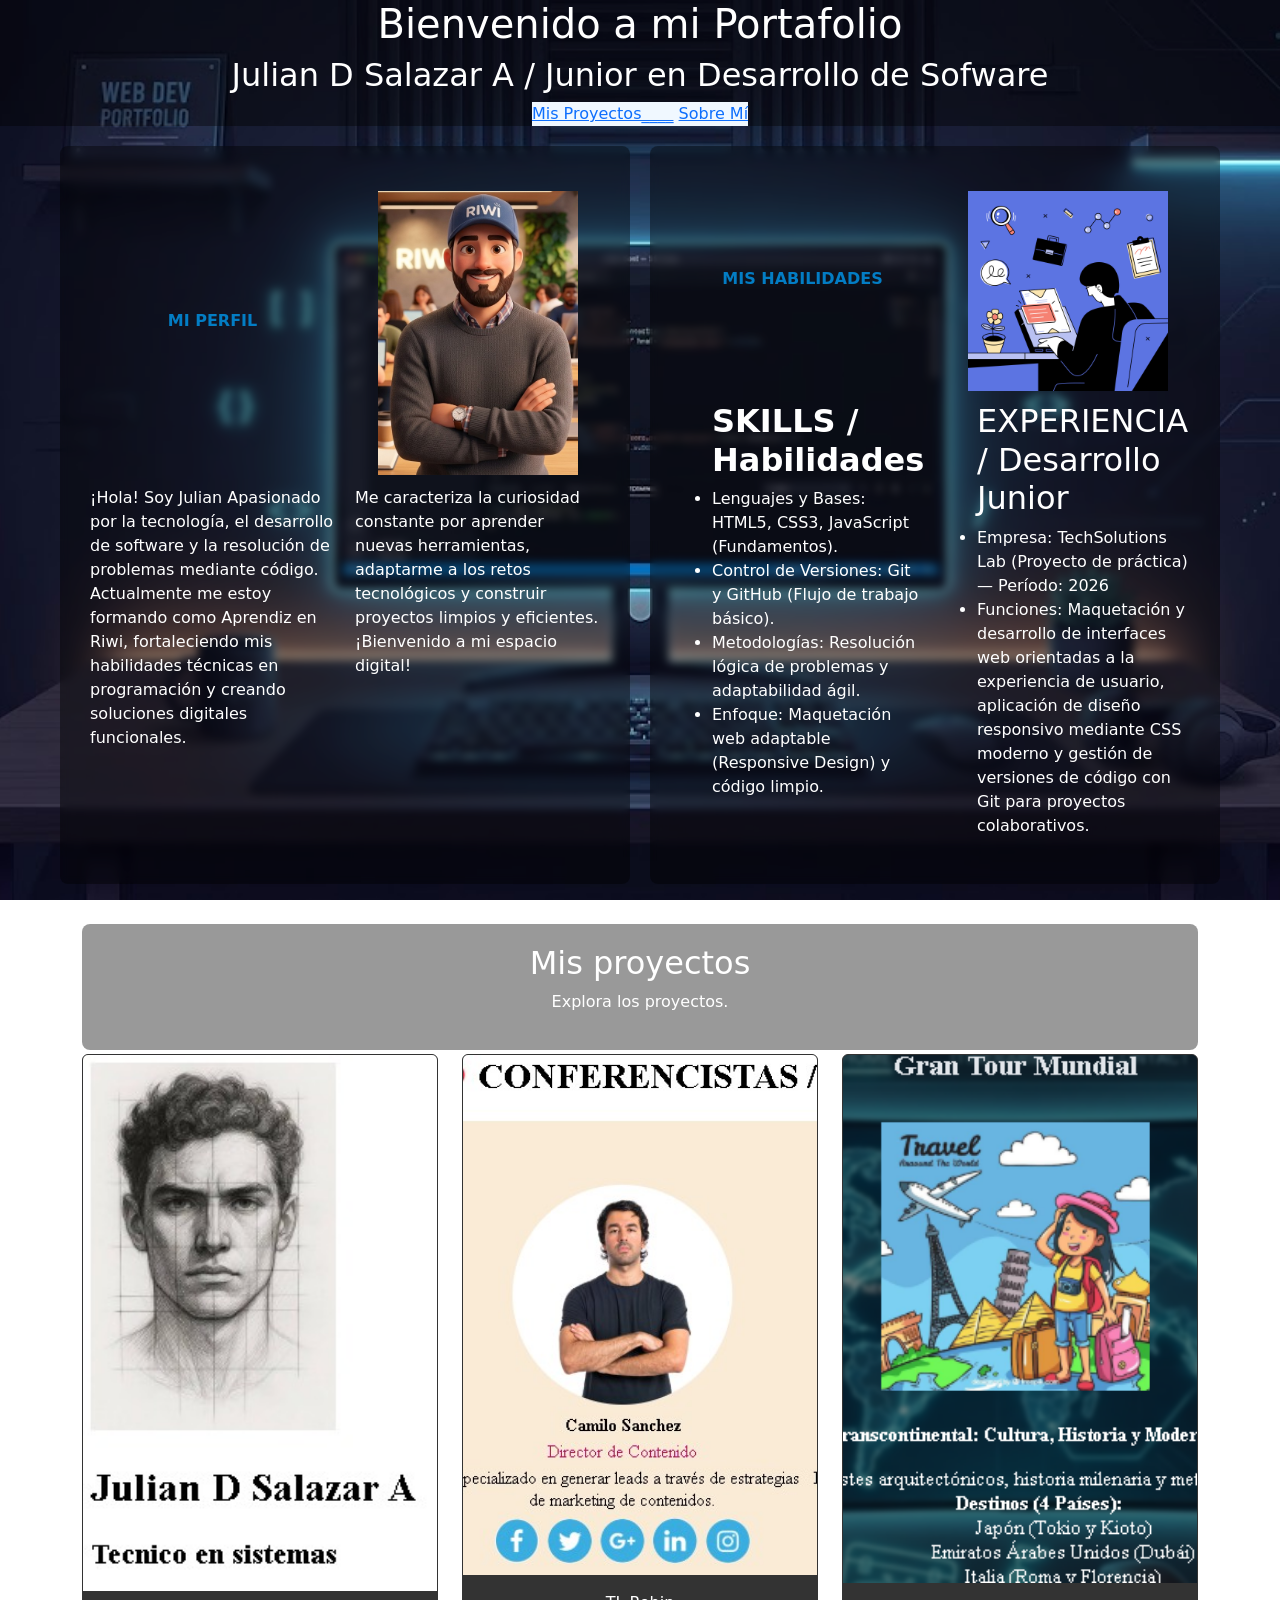
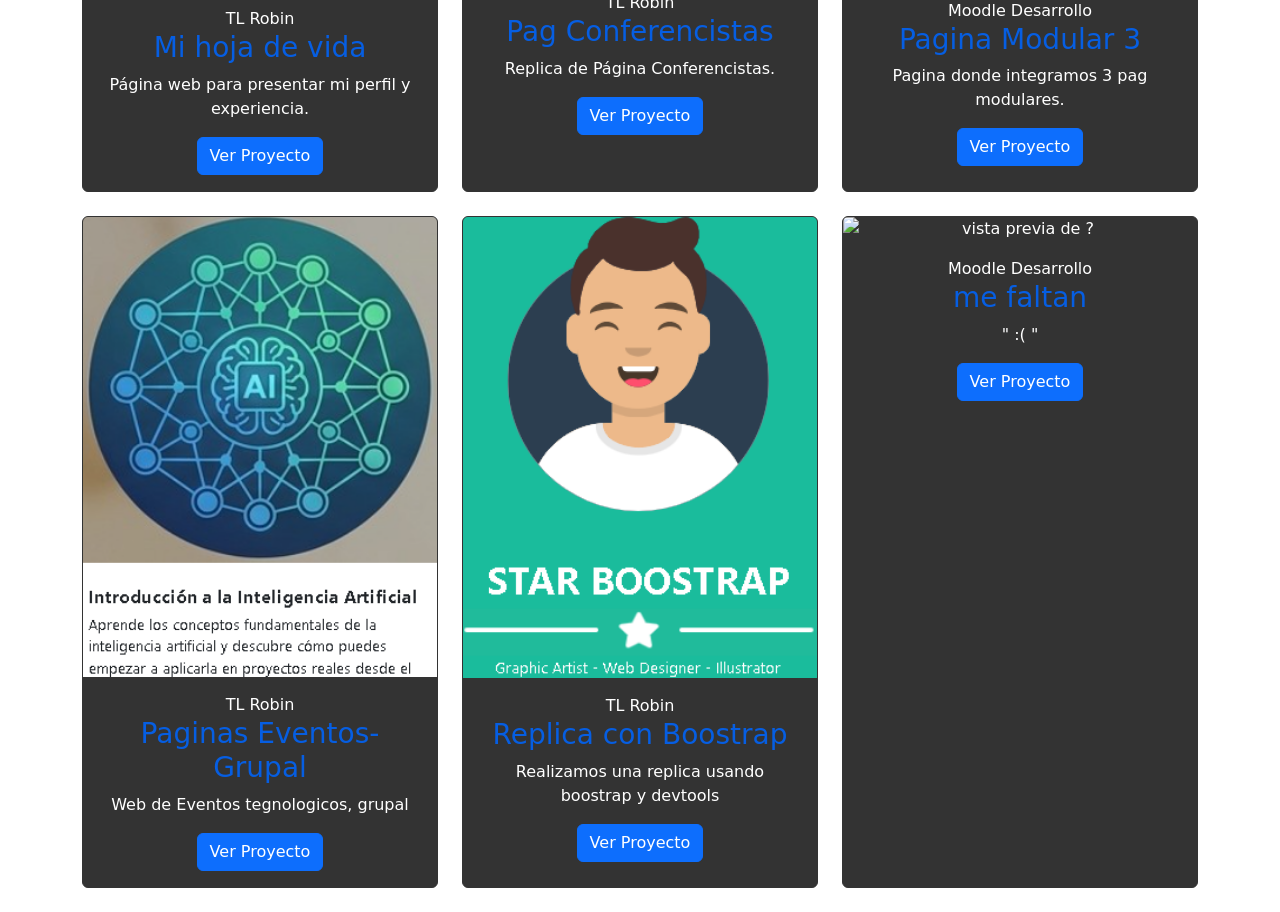
==== index.html @ b2688204 "feat: actualizo las tarjetas con nuevos proyectos y agrege imagenes y link para visitar los sitios" ====
<!DOCTYPE html>
<html lang="en">

<head>
    <meta charset="UTF-8">
    <meta name="viewport" content="width=device-width, initial-scale=1.0">
    <link rel="stylesheet" href="./css/style.css">
    <link rel="stylesheet" href="https://cdn.jsdelivr.net/npm/bootstrap@5.3.8/dist/css/bootstrap.min.css">
    <title>Portafolio</title>

</head>

<body>
    <main>
        <header class="portafolio-header">
            <h1>Bienvenido a mi Portafolio</h1>
            <h2>Julian D Salazar A / Junior en Desarrollo de Sofware</h2>
            <nav id="menu">
                <a href="#enlace">Mis Proyectos____</a>
                <a href="#yo">Sobre Mí</a>
            </nav>
        </header>
        <section class="grid-portafolio">
            <section class="panel perfil">
                <table>
                    <thead>
                        <tr>
                            <th>MI PERFIL</th>
                            <th><img src="./img/yo.jpeg" alt="voceto de mi perfil" class="mt-4"></th>
                        </tr>
                    </thead>
                    <tbody>
                        <tr>
                            <td>¡Hola! Soy Julian
                                Apasionado por la tecnología, el desarrollo de
                                software y la resolución de problemas mediante
                                código. Actualmente me estoy formando como
                                Aprendiz en Riwi, fortaleciendo mis habilidades
                                técnicas en programación y creando soluciones
                                digitales funcionales.
                            </td>
                            <td>
                                Me caracteriza la curiosidad constante por
                                aprender nuevas herramientas, adaptarme a los
                                retos tecnológicos y construir proyectos limpios
                                y eficientes. ¡Bienvenido a mi espacio digital!
                            </td>
                        </tr>

                    </tbody>
                </table>
            </section>
            <section class="panel habilidades">
                <table id="yo">
                    <thead>
                        <tr>
                            <th>MIS HABILIDADES</th>
                            <th><img src="./img/exp.jpg" alt="Aprendiz de Riwi" class="mt-4"></th>
                        </tr>
                    </thead>
                    <tbody>
                        <tr>
                            <td>
                                <ul>
                                    <h2><strong>SKILLS / Habilidades</strong></h2>
                                    <li>Lenguajes y Bases: HTML5, CSS3, JavaScript (Fundamentos).</li>
                                    <li>Control de Versiones: Git y GitHub (Flujo de trabajo básico).</li>
                                    <li>Metodologías: Resolución lógica de problemas y adaptabilidad ágil.</li>
                                    <li>Enfoque: Maquetación web adaptable (Responsive Design) y código limpio.</li>
                                </ul>
                            </td>
                            <td>
                                <ul>
                                    <h2>EXPERIENCIA / Desarrollo Junior</h2>
                                    <li>Empresa: TechSolutions Lab (Proyecto de práctica) — Período: 2026</li>
                                    <li>Funciones: Maquetación y desarrollo de interfaces web orientadas a la
                                        experiencia de usuario, aplicación de diseño responsivo mediante CSS
                                        moderno y gestión de versiones de código con Git para proyectos colaborativos.
                                    </li>
                                </ul>
                            </td>
                        </tr>
                    </tbody>
                </table>
            </section>

        </section>
        <section class="container proyectos">
            <div class="panel mb-1">
                <h2>Mis proyectos</h2>
                <p>Explora los proyectos.</p>
            </div>
            <article>
                <div class="row">
                    <div class="col-md-4">
                        <div class="card h-100 ">
                            <img src="./img/hojavida_mdl.jpg" alt="vista previa de mi hoja de vida"
                                class="img-fluid card-img-top">

                            <div class="card-body">
                                <span class="etiqueta">TL Robin</span>
                                <h3>Mi hoja de vida</h3>
                                <p>Página web para presentar mi perfil y experiencia.</p>

                                <!-- Button trigger modal -->
                                <button type="button" class="btn btn-primary btn-mb-2 " data-bs-toggle="modal"
                                    data-bs-target="#modalProyecto1">
                                    Ver Proyecto
                                </button>


                            </div>
                        </div>

                    </div>
                    <div class="col-md-4">
                        <div class="card h-100">
                            <img src="./img/eventos_mdl.jpg" alt="vista previa de Conferencistas"
                                class="img-fluid card-img-top">

                            <div class="card-body">
                                <span class="etiqueta">TL Robin</span>
                                <h3>Pag Conferencistas</h3>
                                <p>Replica de Página Conferencistas.</p>

                                <!-- Button trigger modal -->
                                <button type="button" class="btn btn-primary" data-bs-toggle="modal"
                                    data-bs-target="#modalProyecto_C">
                                    Ver Proyecto
                                </button>


                            </div>
                        </div>

                    </div>
                    <div class="col-md-4">
                        <div class="card h-100">
                            <img src="./img/modular_mdl.png" alt="vista previa de Conferencistas"
                                class="img-fluid card-img-top">

                            <div class="card-body">
                                <span class="etiqueta">Moodle Desarrollo</span>
                                <h3>Pagina Modular 3</h3>
                                <p>Pagina donde integramos 3 pag modulares.</p>

                                <!-- Button trigger modal -->
                                <button type="button" class="btn btn-primary" data-bs-toggle="modal"
                                    data-bs-target="#modalProyecto_MDLAR">
                                    Ver Proyecto
                                </button>
                            </div>
                        </div>
                    </div>


                </div>
            </article>
            <article class="mt-4 mb-4">
                <div class="row">
                    <div class="col-md-4">
                        <div class="card h-100">
                            <img src="./img/w-e-g_mdl.png" alt="vista previa de web de eventos"
                                class="img-fluid card-img-top">

                            <div class="card-body">
                                <span class="etiqueta">TL Robin</span>
                                <h3>Paginas Eventos-Grupal</h3>
                                <p>Web de Eventos tegnologicos, grupal</p>

                                <!-- Button trigger modal -->
                                <button type="button" class="btn btn-primary mt-auto" data-bs-toggle="modal"
                                    data-bs-target="#modalProyecto_E-G">
                                    Ver Proyecto
                                </button>


                            </div>
                        </div>

                    </div>
                    <div class="col-md-4">
                        <div class="card h-100">
                            <img src="./img/bootstrap_mdl.png" alt="vista previa de pagina"
                                class="img-fluid card-img-top">

                            <div class="card-body">
                                <span class="etiqueta">TL Robin</span>
                                <h3>Replica con Boostrap</h3>
                                <p>Realizamos una replica usando boostrap y devtools</p>

                                <!-- Button trigger modal -->
                                <button type="button" class="btn btn-primary" data-bs-toggle="modal"
                                    data-bs-target="#modalProyecto_RB">
                                    Ver Proyecto
                                </button>


                            </div>
                        </div>

                    </div>
                    <div class="col-md-4">
                        <div class="card h-100">
                            <img src="./img/" alt="vista previa de ?" class="img-fluid card-img-top">

                            <div class="card-body">
                                <span class="etiqueta">Moodle Desarrollo</span>
                                <h3>me faltan</h3>
                                <p>" :( "</p>

                                <!-- Button trigger modal -->
                                <button type="button" class="btn btn-primary" data-bs-toggle="modal"
                                    data-bs-target="#modalProyecto_?">
                                    Ver Proyecto
                                </button>
                            </div>
                        </div>
                    </div>


                </div>
            </article>

        </section>


    </main>

    <div id="contenedor-modales"></div>
    <script src="./modal/modal.js"></script>
    <script src="https://cdn.jsdelivr.net/npm/bootstrap@5.3.8/dist/js/bootstrap.bundle.min.js"></script>

</body>

</html>
---- css/style.css ----
body {
    background-image: url(../img/fondo.jpg);
    background-size: cover;
    background-position: center;
    background-repeat: no-repeat;
    background-attachment: fixed;
}

.portafolio-header {
    background-color: rgba(0, 0, 0, 0.4);
    color: white;
    justify-content: center;
    display: flex;
    flex-direction: column;
    align-items: center;
    text-align: center;
    width: 100%;
}

.grid-portafolio {
    display: grid;
    grid-template-columns: 1fr 1fr;
    gap: 20px;
    padding: 20px;
    max-width: 1200px;
    margin: 0 auto;
}

.panel {
    display: flex;
    flex-direction: column;
    background-color: rgba(0, 0, 0, 0.4);
    backdrop-filter: blur(4px);
    color: white;
    padding: 20px;
    border-radius: 8px;

    thead th {
        color: rgb(3, 125, 196);
        text-align: center;
    }

}

.perfil {
    td {
        color: white;
        vertical-align: top;
        width: 50%;
        padding: 10px;
    }

    img {
        max-width: 200px;
    }
}

.habilidades {
    td {
        color: white;
        vertical-align: top;
        width: 50%;
        padding: 10px;
    }

    img {
        max-width: 200px;
    }
}

.proyectos {
    color: rgb(6, 94, 226);
    flex-direction: column;
    text-align: center;
    max-width: 1200px;
    margin: 20px;


    img {
        max-width: 400px;
    }

    td {
        color: white;
        vertical-align: top;
        width: 50%;
        padding: 10px;
    }

    h3 {
        color: rgb(6, 94, 226);
    }
}

#menu {
    background-color: aliceblue;
    border: 1px;
}

.card {
    background-color: rgba(0, 0, 0, 0.8) !important;
    /* Tu color oscuro */
    color: #ffffff !important;
    /* Texto blanco */
    border: 1px solid #333333 !important;
    border-radius: 8px;
}
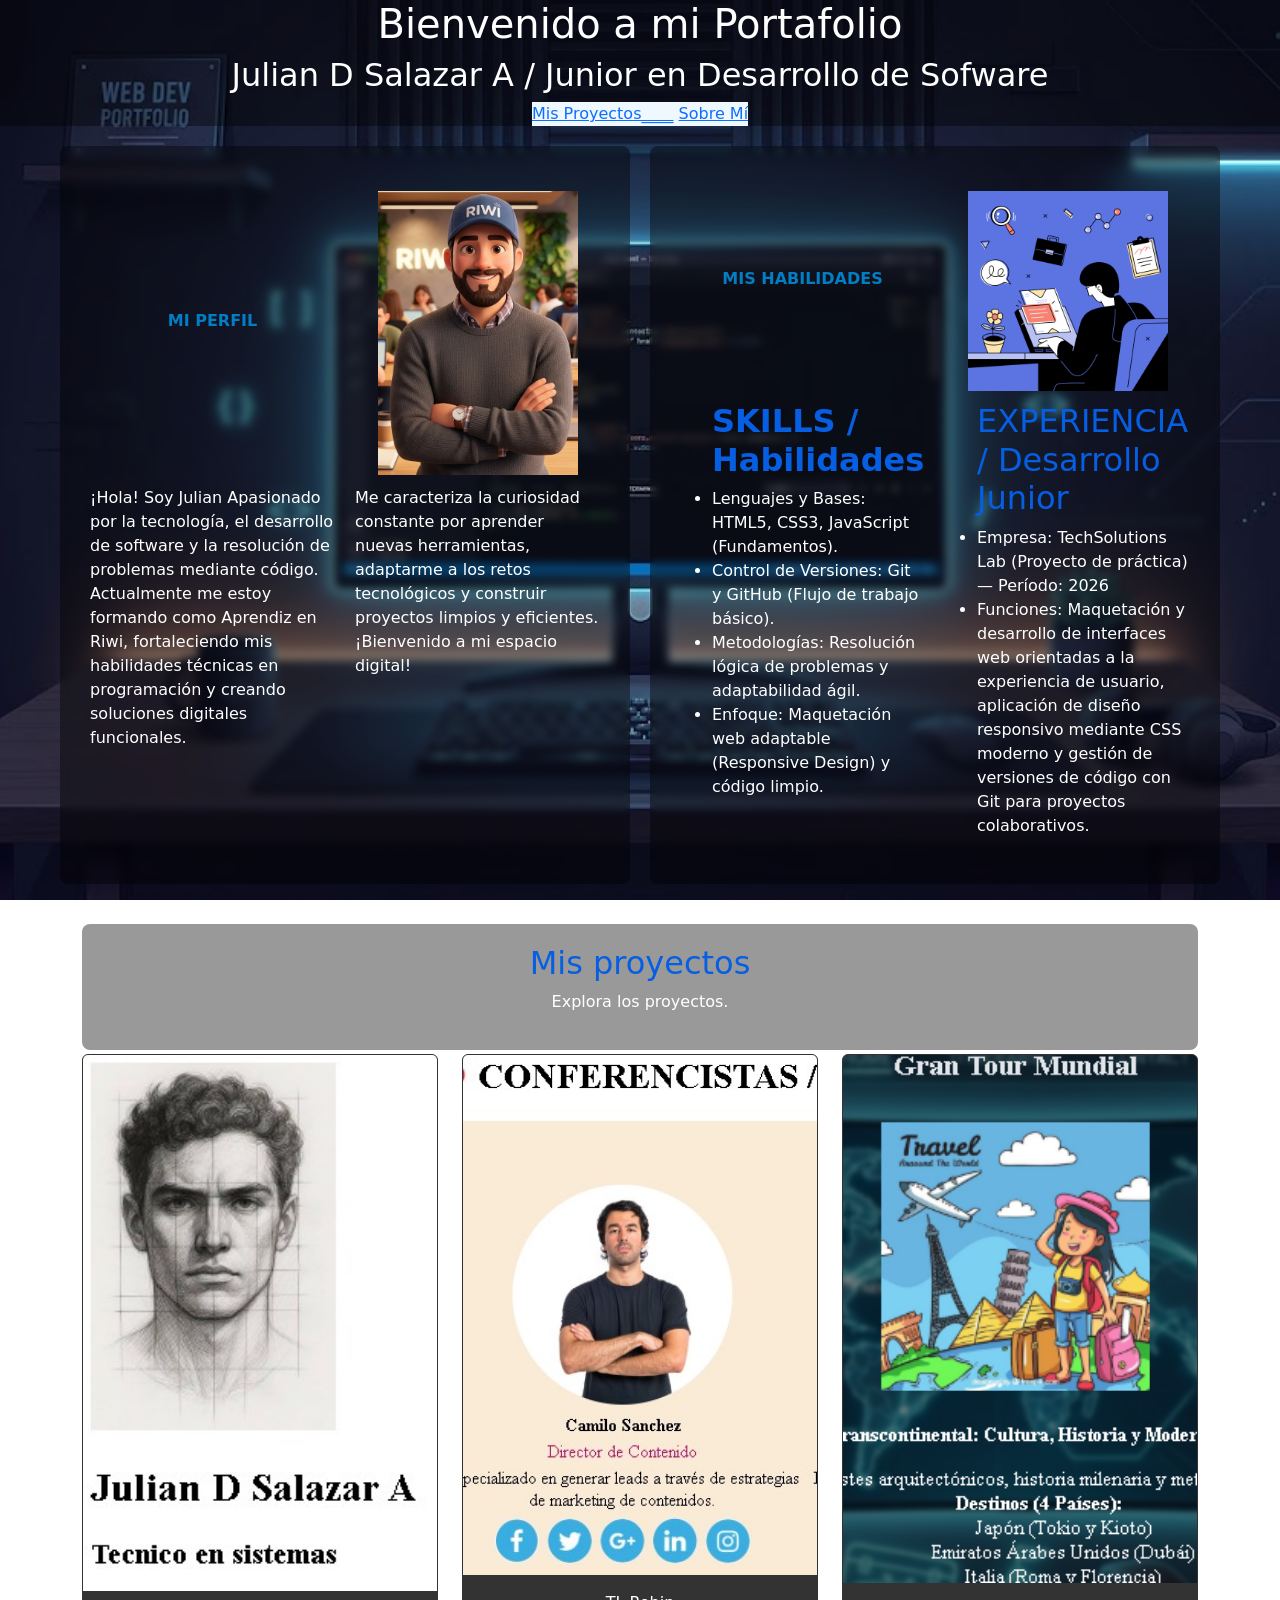
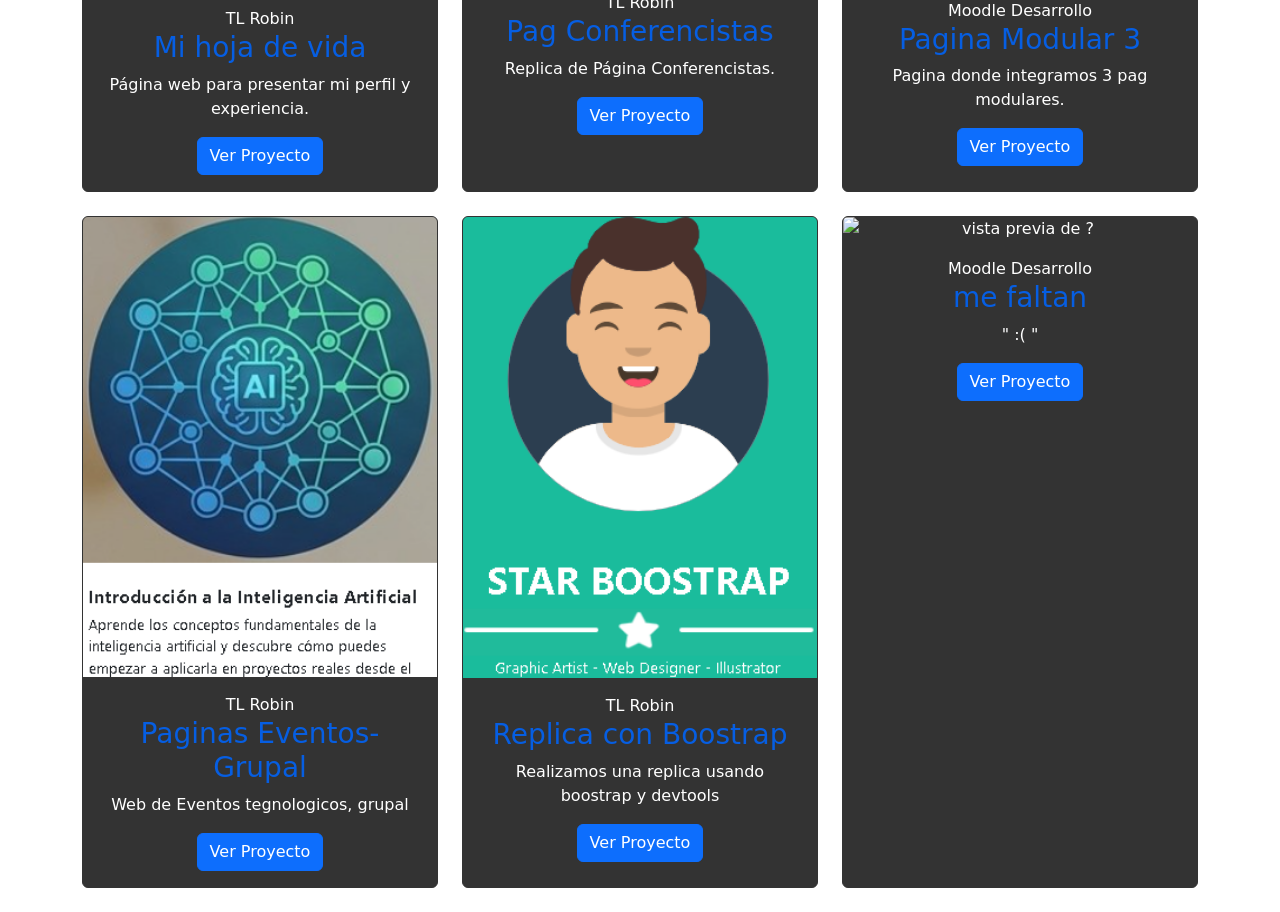
==== commit 807dd056: "fix: se modifica la ruta para ver si es el problema de las imagenes" ====
--- a/index.html
+++ b/index.html
@@ -92,7 +92,7 @@
             </div>
             <article>
                 <div class="row">
-                    <div class="col-md-4">
+                    <div class="col-md-4">                           <!-- hoja de vida -->
                         <div class="card h-100 ">
                             <img src="./img/hojavida_mdl.jpg" alt="vista previa de mi hoja de vida"
                                 class="img-fluid card-img-top">
@@ -112,8 +112,8 @@
                             </div>
                         </div>
 
-                    </div>
-                    <div class="col-md-4">
+                    </div> 
+                    <div class="col-md-4">                          <!-- conferencistas -->
                         <div class="card h-100">
                             <img src="./img/eventos_mdl.jpg" alt="vista previa de Conferencistas"
                                 class="img-fluid card-img-top">
@@ -134,9 +134,9 @@
                         </div>
 
                     </div>
-                    <div class="col-md-4">
-                        <div class="card h-100">
-                            <img src="./img/modular_mdl.png" alt="vista previa de Conferencistas"
+                    <div class="col-md-4">                    <!-- modular 3 pag -->
+                        <div class="card h-100">
+                            <img src="./img/modular_mdl.png" alt="vista previa de pagina"
                                 class="img-fluid card-img-top">
 
                             <div class="card-body">
@@ -155,8 +155,8 @@
 
 
                 </div>
-            </article>
-            <article class="mt-4 mb-4">
+            </article>                    
+            <article class="mt-4 mb-4">                    <!-- web eventos -->
                 <div class="row">
                     <div class="col-md-4">
                         <div class="card h-100">
@@ -179,7 +179,7 @@
                         </div>
 
                     </div>
-                    <div class="col-md-4">
+                    <div class="col-md-4">                            <!-- Freelance boostrap -->
                         <div class="card h-100">
                             <img src="./img/bootstrap_mdl.png" alt="vista previa de pagina"
                                 class="img-fluid card-img-top">
@@ -200,7 +200,7 @@
                         </div>
 
                     </div>
-                    <div class="col-md-4">
+                    <div class="col-md-4">                               <!--  -->
                         <div class="card h-100">
                             <img src="./img/" alt="vista previa de ?" class="img-fluid card-img-top">
 
--- a/css/style.css
+++ b/css/style.css
@@ -38,6 +38,9 @@
     thead th {
         color: rgb(3, 125, 196);
         text-align: center;
+    }
+    h2{
+        color: rgb(6, 94, 226);
     }
 
 }
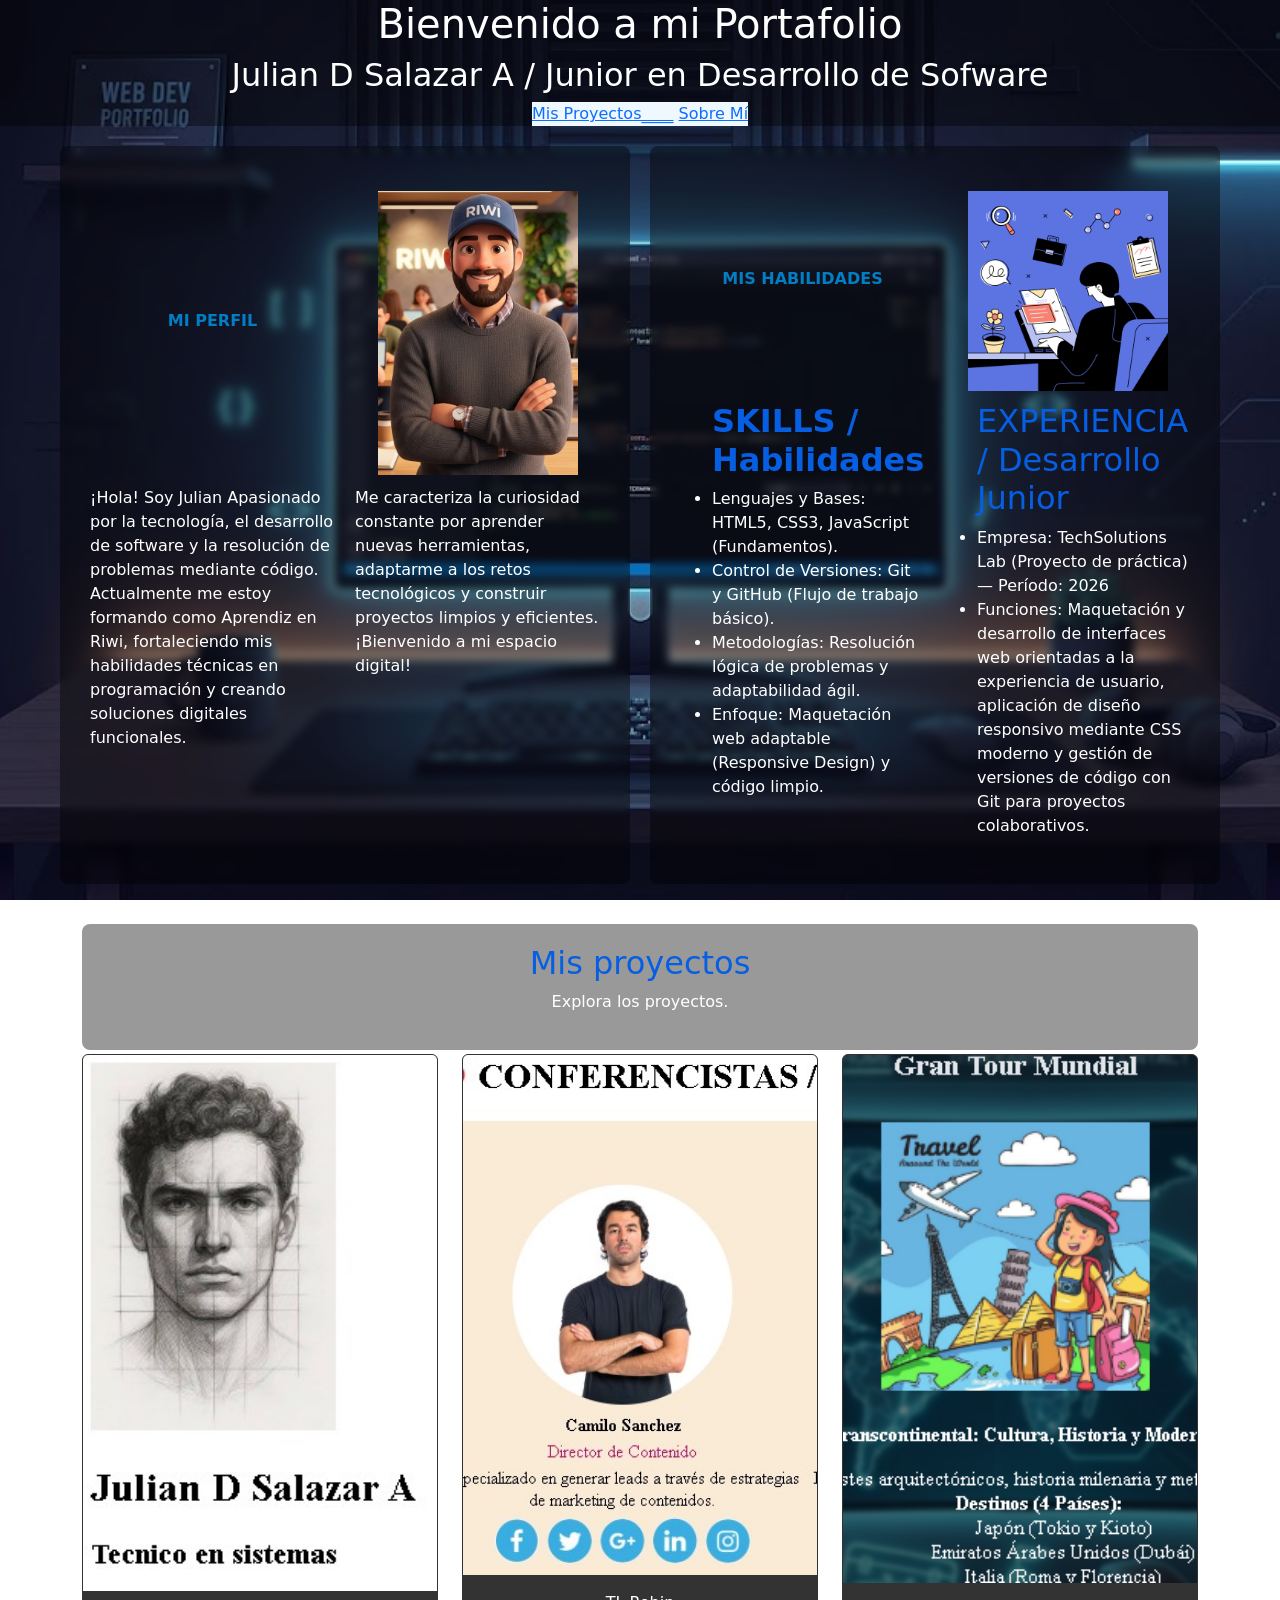
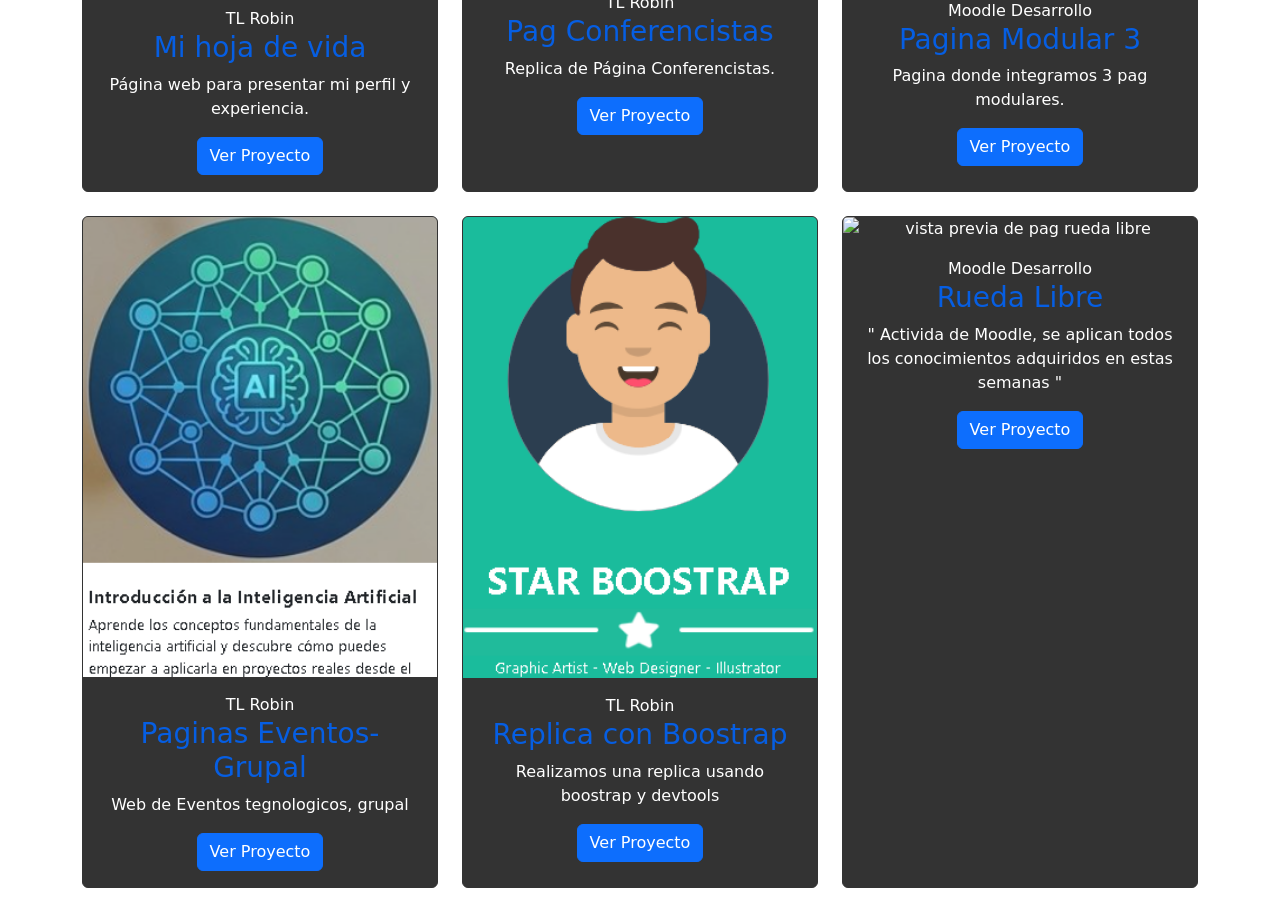
==== commit e3749580: "feat: se agrega activida rueda libre" ====
--- a/index.html
+++ b/index.html
@@ -200,18 +200,19 @@
                         </div>
 
                     </div>
-                    <div class="col-md-4">                               <!--  -->
-                        <div class="card h-100">
-                            <img src="./img/" alt="vista previa de ?" class="img-fluid card-img-top">
+                    <div class="col-md-4">                               <!-- Rueda Libre  -->
+                        <div class="card h-100">
+                            <img src="./img/" alt="vista previa de pag rueda libre" class="img-fluid card-img-top">
 
                             <div class="card-body">
                                 <span class="etiqueta">Moodle Desarrollo</span>
-                                <h3>me faltan</h3>
-                                <p>" :( "</p>
-
-                                <!-- Button trigger modal -->
-                                <button type="button" class="btn btn-primary" data-bs-toggle="modal"
-                                    data-bs-target="#modalProyecto_?">
+                                <h3>Rueda Libre</h3>
+                                <p>" Activida de Moodle, se aplican todos los conocimientos 
+                                    adquiridos en estas semanas "</p>
+
+                                <!-- Button trigger modal -->
+                                <button type="button" class="btn btn-primary" data-bs-toggle="modal"
+                                    data-bs-target="#modalProyecto_RL">
                                     Ver Proyecto
                                 </button>
                             </div>
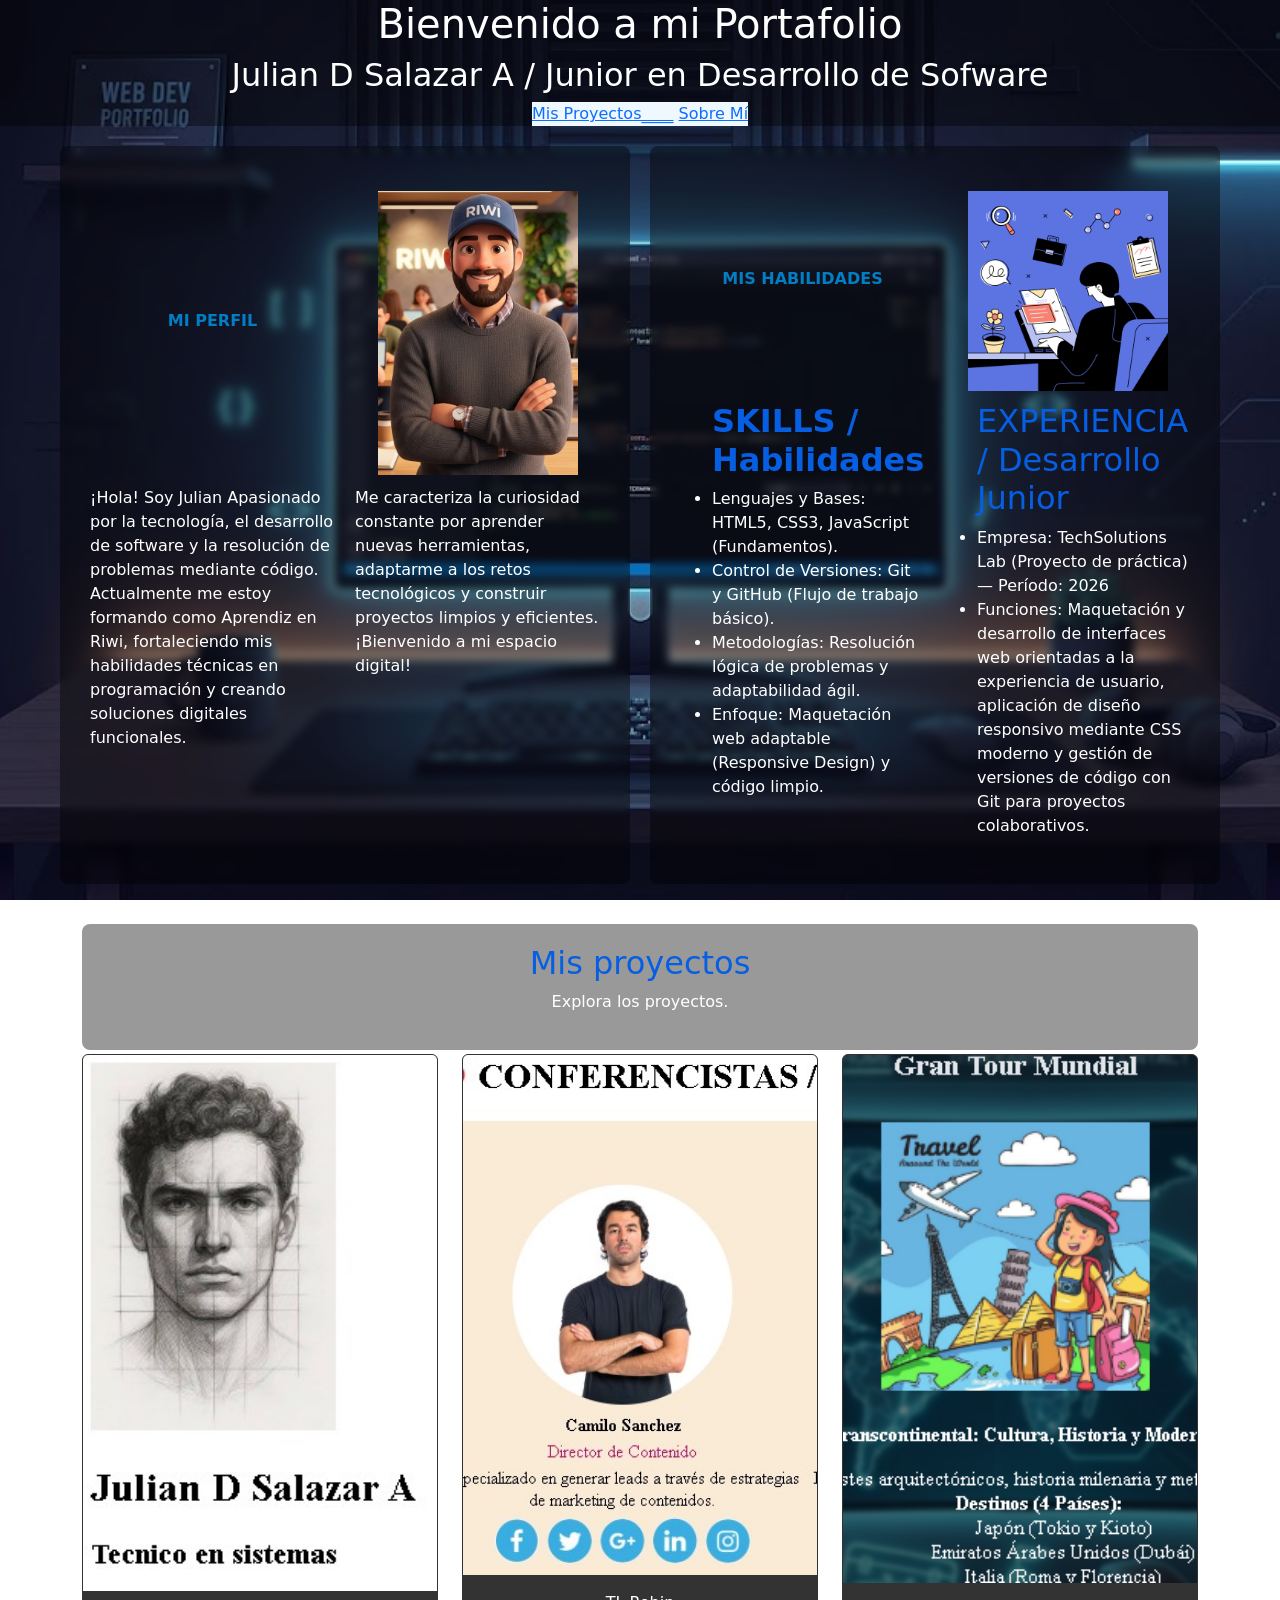
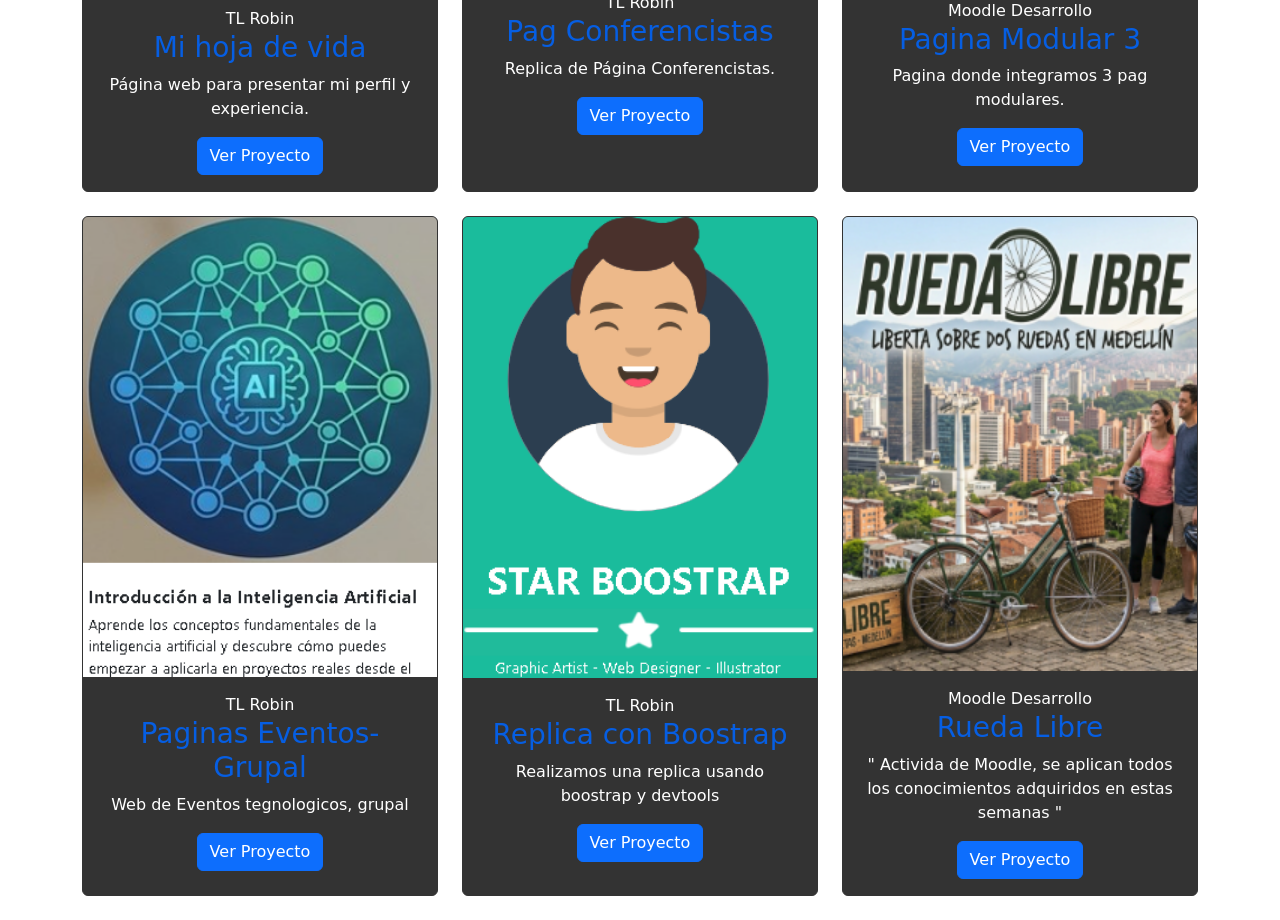
==== commit 0f22d8d4: "se agrego informacion de rueda libre y su respectivo link" ====
--- a/index.html
+++ b/index.html
@@ -202,7 +202,7 @@
                     </div>
                     <div class="col-md-4">                               <!-- Rueda Libre  -->
                         <div class="card h-100">
-                            <img src="./img/" alt="vista previa de pag rueda libre" class="img-fluid card-img-top">
+                            <img src="./img/RuedaL_mdl.png" alt="vista previa de pag rueda libre" class="img-fluid card-img-top">
 
                             <div class="card-body">
                                 <span class="etiqueta">Moodle Desarrollo</span>
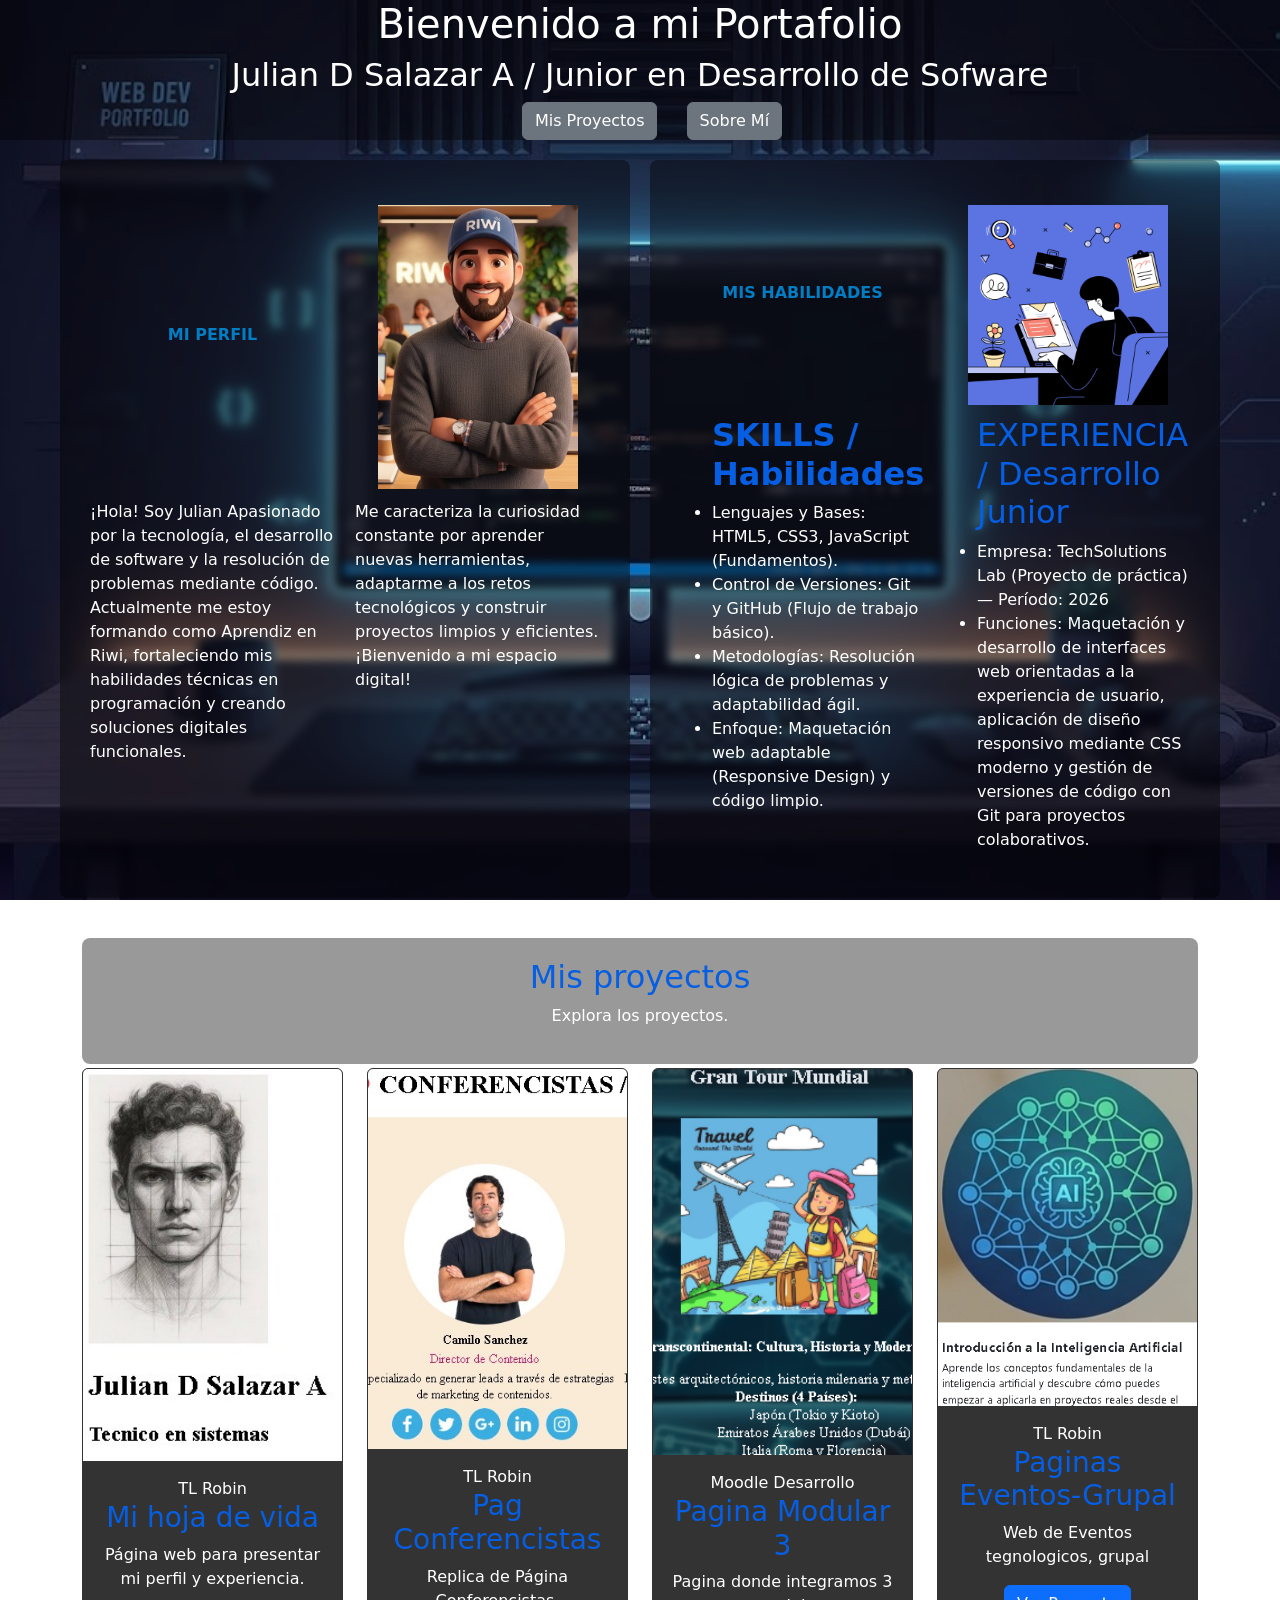
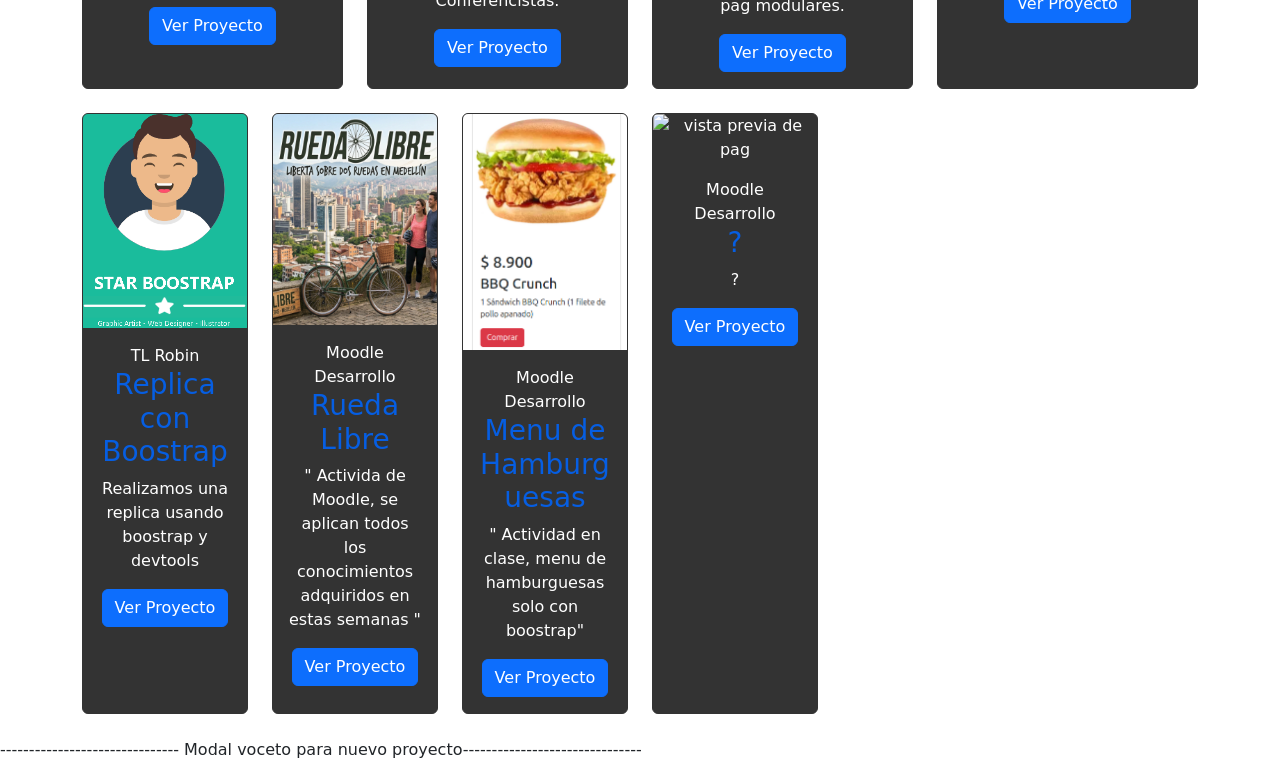
==== commit 3ccaed02: "feat: se agrego nueva tarjeta y se organixo el tamaño" ====
--- a/index.html
+++ b/index.html
@@ -16,8 +16,8 @@
             <h1>Bienvenido a mi Portafolio</h1>
             <h2>Julian D Salazar A / Junior en Desarrollo de Sofware</h2>
             <nav id="menu">
-                <a href="#enlace">Mis Proyectos____</a>
-                <a href="#yo">Sobre Mí</a>
+                <a href="#proyectos" class="btn btn-secondary mx-4">Mis Proyectos</a>
+                <a href="#yo" class="btn btn-secondary ">Sobre Mí</a>
             </nav>
         </header>
         <section class="grid-portafolio">
@@ -87,12 +87,12 @@
         </section>
         <section class="container proyectos">
             <div class="panel mb-1">
-                <h2>Mis proyectos</h2>
+                <h2 id="proyectos">Mis proyectos</h2>
                 <p>Explora los proyectos.</p>
             </div>
             <article>
                 <div class="row">
-                    <div class="col-md-4">                           <!-- hoja de vida -->
+                    <div class="col-md-3"> <!------------------------------------------ hoja de vida ------------->
                         <div class="card h-100 ">
                             <img src="./img/hojavida_mdl.jpg" alt="vista previa de mi hoja de vida"
                                 class="img-fluid card-img-top">
@@ -112,8 +112,8 @@
                             </div>
                         </div>
 
-                    </div> 
-                    <div class="col-md-4">                          <!-- conferencistas -->
+                    </div>
+                    <div class="col-md-3"> <!------------------------------------------------ conferencistas ------->
                         <div class="card h-100">
                             <img src="./img/eventos_mdl.jpg" alt="vista previa de Conferencistas"
                                 class="img-fluid card-img-top">
@@ -134,7 +134,7 @@
                         </div>
 
                     </div>
-                    <div class="col-md-4">                    <!-- modular 3 pag -->
+                    <div class="col-md-3"> <!---------------------------------------------- modular 3 pag ------------>
                         <div class="card h-100">
                             <img src="./img/modular_mdl.png" alt="vista previa de pagina"
                                 class="img-fluid card-img-top">
@@ -152,13 +152,7 @@
                             </div>
                         </div>
                     </div>
-
-
-                </div>
-            </article>                    
-            <article class="mt-4 mb-4">                    <!-- web eventos -->
-                <div class="row">
-                    <div class="col-md-4">
+                    <div class="col-md-3"><!-------------------------------------------- web de eventos grupal ----->
                         <div class="card h-100">
                             <img src="./img/w-e-g_mdl.png" alt="vista previa de web de eventos"
                                 class="img-fluid card-img-top">
@@ -179,7 +173,14 @@
                         </div>
 
                     </div>
-                    <div class="col-md-4">                            <!-- Freelance boostrap -->
+
+                </div>
+
+            </article>
+            <article class="mt-4 mb-4">
+                <div class="row">
+
+                    <div class="col-md-2"> <!---------------------------------- Freelance boostrap -------->
                         <div class="card h-100">
                             <img src="./img/bootstrap_mdl.png" alt="vista previa de pagina"
                                 class="img-fluid card-img-top">
@@ -200,14 +201,14 @@
                         </div>
 
                     </div>
-                    <div class="col-md-4">                               <!-- Rueda Libre  -->
-                        <div class="card h-100">
-                            <img src="./img/RuedaL_mdl.png" alt="vista previa de pag rueda libre" class="img-fluid card-img-top">
+                    <div class="col-md-2"> <!------------------------------------ Rueda Libre  ------------->
+                        <div class="card h-100">
+                            <img src="./img/RuedaL_mdl.png" alt="vista previa de pag" class="img-fluid card-img-top">
 
                             <div class="card-body">
                                 <span class="etiqueta">Moodle Desarrollo</span>
                                 <h3>Rueda Libre</h3>
-                                <p>" Activida de Moodle, se aplican todos los conocimientos 
+                                <p>" Activida de Moodle, se aplican todos los conocimientos
                                     adquiridos en estas semanas "</p>
 
                                 <!-- Button trigger modal -->
@@ -219,6 +220,44 @@
                         </div>
                     </div>
 
+                    <div class="col-md-2"> <!---------------------------------- pag hamburguesas  ----------->
+                        <div class="card h-100">
+                            <img src="./img/hamburguesa_MDL.jpg" alt="vista previa de pag "
+                                class="img-fluid card-img-top">
+
+                            <div class="card-body">
+                                <span class="etiqueta">Moodle Desarrollo</span>
+                                <h3>Menu de Hamburguesas</h3>
+                                <p>" Actividad en clase, menu de hamburguesas solo
+                                    con boostrap"
+                                </p>
+
+                                <!-- Button trigger modal -->
+                                <button type="button" class="btn btn-primary" data-bs-toggle="modal"
+                                    data-bs-target="#modalProyecto_HB">
+                                    Ver Proyecto
+                                </button>
+                            </div>
+                        </div>
+                    </div>
+                    <div class="col-md-2"> <!---------------------------------- pag   ----------->
+                        <div class="card h-100">
+                            <img src="./img/" alt="vista previa de pag " class="img-fluid card-img-top">
+
+                            <div class="card-body">
+                                <span class="etiqueta">Moodle Desarrollo</span>
+                                <h3>?</h3>
+                                <p> ?
+                                </p>
+
+                                <!-- Button trigger modal -->
+                                <button type="button" class="btn btn-primary" data-bs-toggle="modal"
+                                    data-bs-target="#modalProyecto_">
+                                    Ver Proyecto
+                                </button>
+                            </div>
+                        </div>
+                    </div>
 
                 </div>
             </article>
--- a/css/style.css
+++ b/css/style.css
@@ -96,7 +96,6 @@
 }
 
 #menu {
-    background-color: aliceblue;
     border: 1px;
 }
 
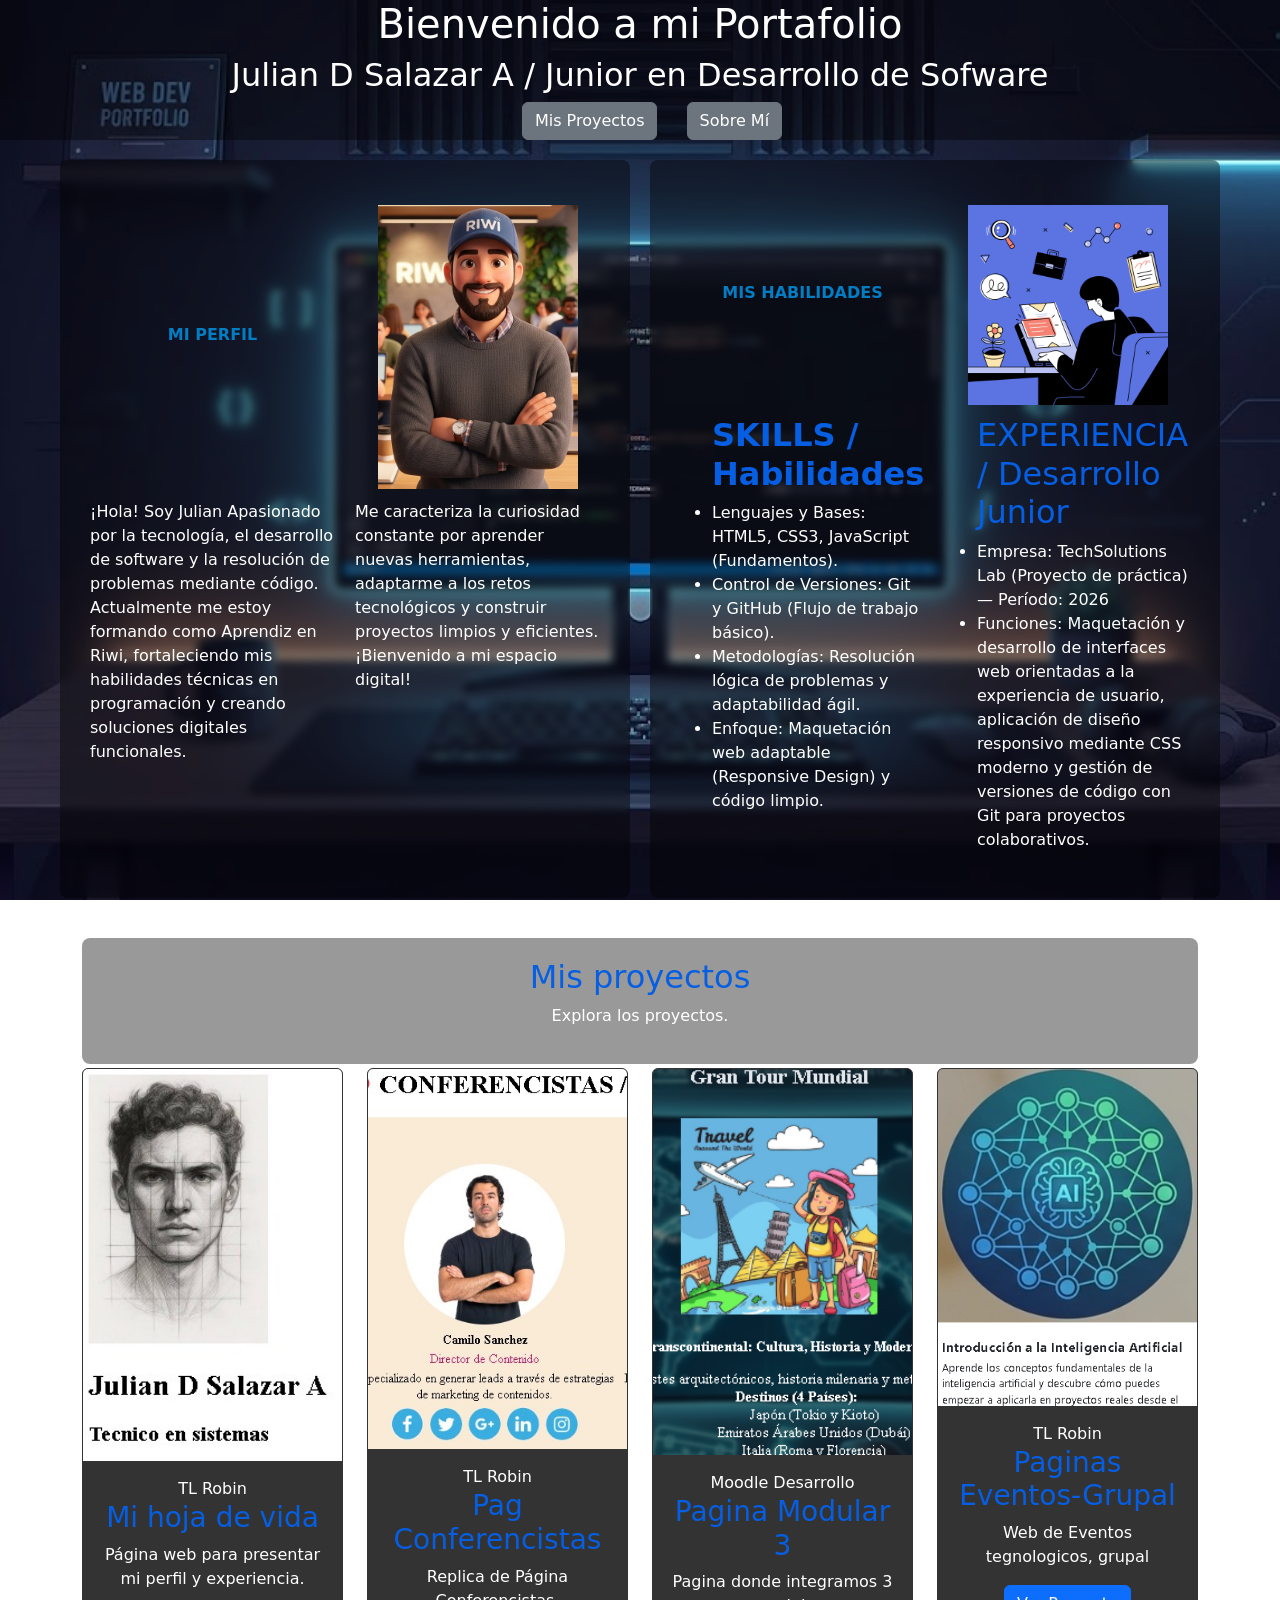
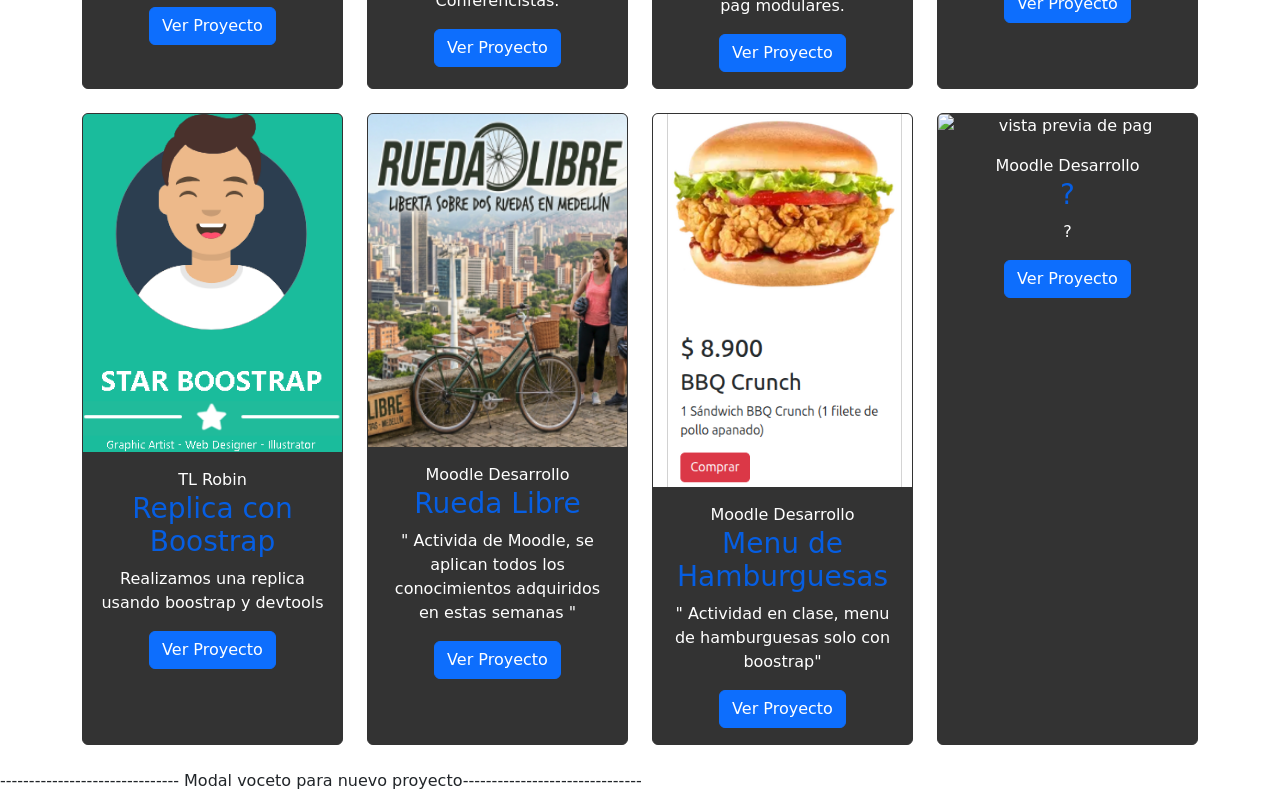
==== commit a1cf2c25: "feat: se agrego nueva tarjeta y se organixo el tamaño" ====
--- a/index.html
+++ b/index.html
@@ -180,7 +180,7 @@
             <article class="mt-4 mb-4">
                 <div class="row">
 
-                    <div class="col-md-2"> <!---------------------------------- Freelance boostrap -------->
+                    <div class="col-md-3"> <!---------------------------------- Freelance boostrap -------->
                         <div class="card h-100">
                             <img src="./img/bootstrap_mdl.png" alt="vista previa de pagina"
                                 class="img-fluid card-img-top">
@@ -201,7 +201,7 @@
                         </div>
 
                     </div>
-                    <div class="col-md-2"> <!------------------------------------ Rueda Libre  ------------->
+                    <div class="col-md-3"> <!------------------------------------ Rueda Libre  ------------->
                         <div class="card h-100">
                             <img src="./img/RuedaL_mdl.png" alt="vista previa de pag" class="img-fluid card-img-top">
 
@@ -220,7 +220,7 @@
                         </div>
                     </div>
 
-                    <div class="col-md-2"> <!---------------------------------- pag hamburguesas  ----------->
+                    <div class="col-md-3"> <!---------------------------------- pag hamburguesas  ----------->
                         <div class="card h-100">
                             <img src="./img/hamburguesa_MDL.jpg" alt="vista previa de pag "
                                 class="img-fluid card-img-top">
@@ -240,7 +240,7 @@
                             </div>
                         </div>
                     </div>
-                    <div class="col-md-2"> <!---------------------------------- pag   ----------->
+                    <div class="col-md-3"> <!---------------------------------- pag   ----------->
                         <div class="card h-100">
                             <img src="./img/" alt="vista previa de pag " class="img-fluid card-img-top">
 
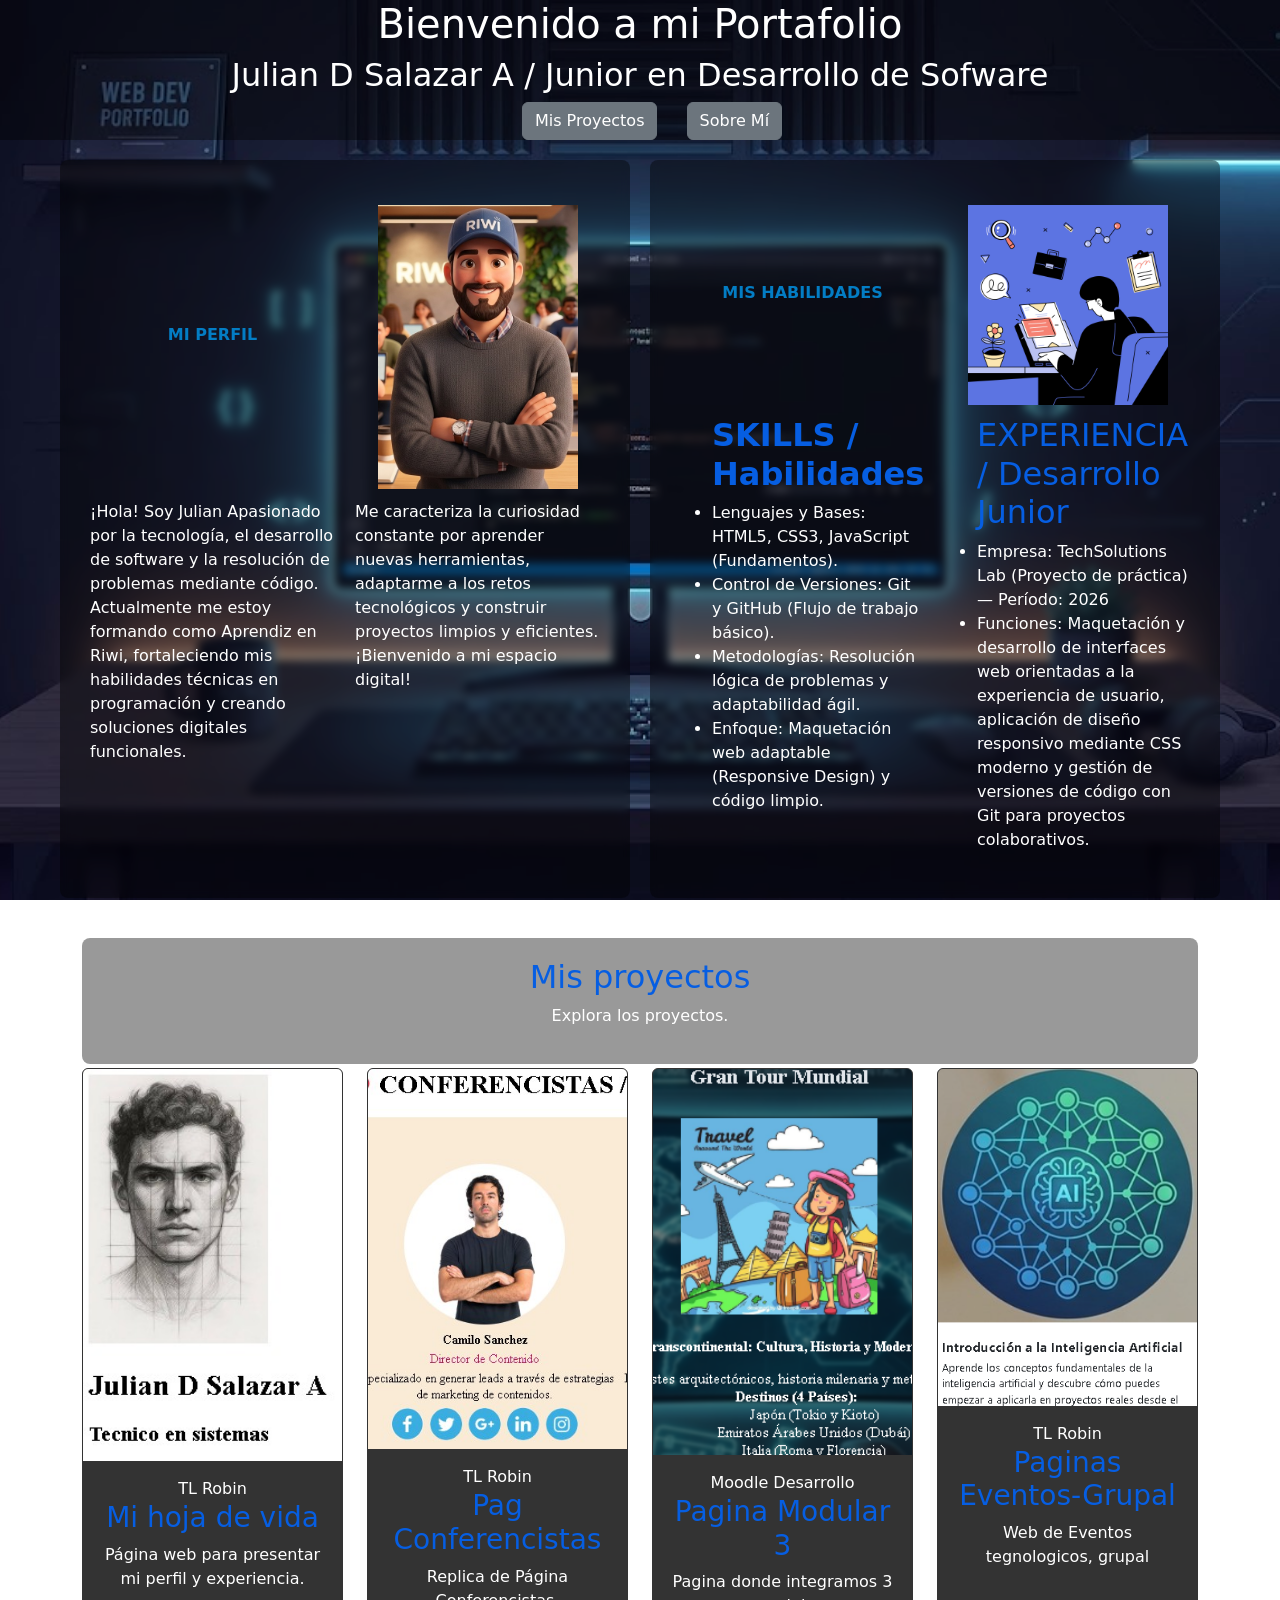
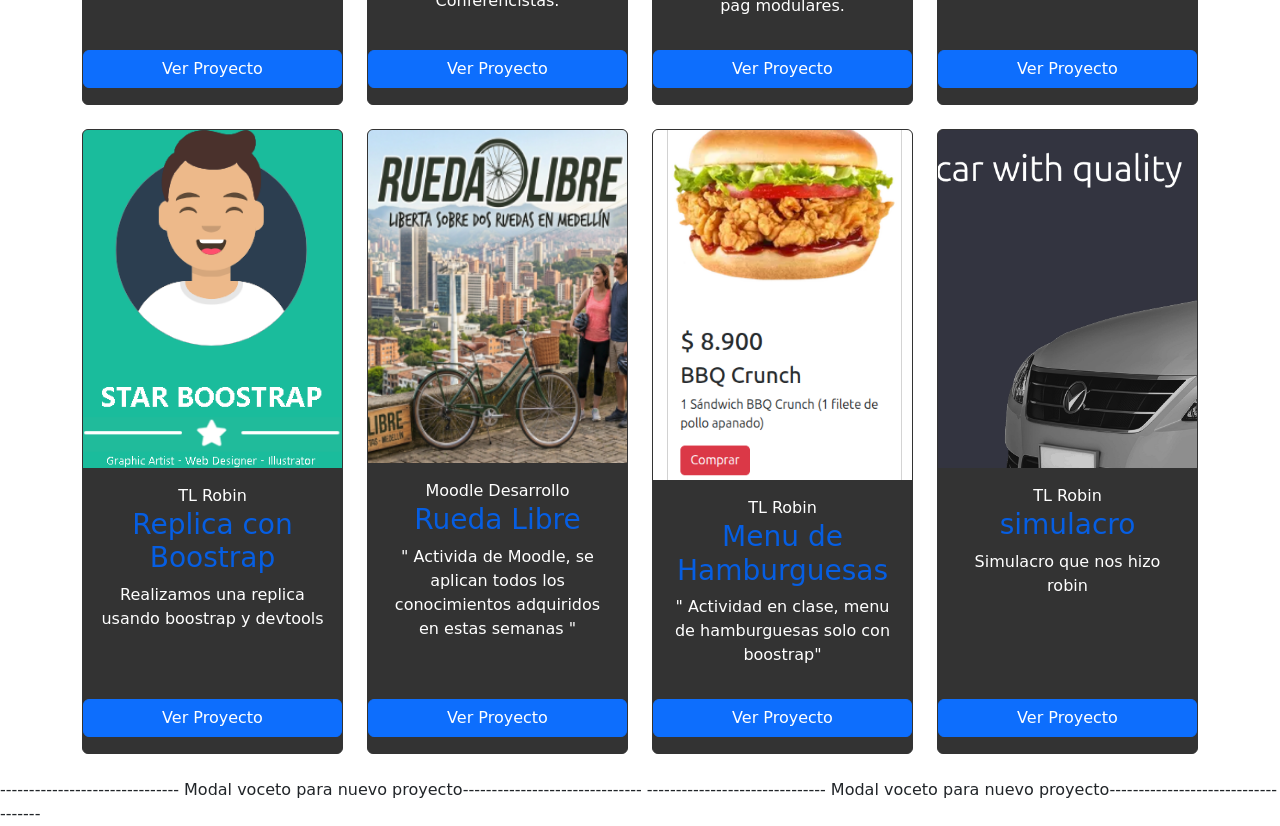
==== commit 86fdcb84: "feat: se agreaga nueva tarjeta y se expanden botones" ====
--- a/index.html
+++ b/index.html
@@ -26,7 +26,7 @@
                     <thead>
                         <tr>
                             <th>MI PERFIL</th>
-                            <th><img src="./img/yo.jpeg" alt="voceto de mi perfil" class="mt-4"></th>
+                            <th><img src="./img/yo.jpeg" alt="boceto de mi perfil" class="mt-4"></th>
                         </tr>
                     </thead>
                     <tbody>
@@ -102,14 +102,13 @@
                                 <h3>Mi hoja de vida</h3>
                                 <p>Página web para presentar mi perfil y experiencia.</p>
 
-                                <!-- Button trigger modal -->
-                                <button type="button" class="btn btn-primary btn-mb-2 " data-bs-toggle="modal"
-                                    data-bs-target="#modalProyecto1">
-                                    Ver Proyecto
-                                </button>
-
-
-                            </div>
+
+                            </div>
+                            <!-- Button trigger modal -->
+                            <button type="button" class="btn btn-primary mb-3" data-bs-toggle="modal"
+                                data-bs-target="#modalProyecto1">
+                                Ver Proyecto
+                            </button>
                         </div>
 
                     </div>
@@ -122,15 +121,12 @@
                                 <span class="etiqueta">TL Robin</span>
                                 <h3>Pag Conferencistas</h3>
                                 <p>Replica de Página Conferencistas.</p>
-
-                                <!-- Button trigger modal -->
-                                <button type="button" class="btn btn-primary" data-bs-toggle="modal"
-                                    data-bs-target="#modalProyecto_C">
-                                    Ver Proyecto
-                                </button>
-
-
-                            </div>
+                            </div>
+                            <!-- Button trigger modal -->
+                            <button type="button" class="btn btn-primary mb-3" data-bs-toggle="modal"
+                                data-bs-target="#modalProyecto_C">
+                                Ver Proyecto
+                            </button>
                         </div>
 
                     </div>
@@ -144,12 +140,12 @@
                                 <h3>Pagina Modular 3</h3>
                                 <p>Pagina donde integramos 3 pag modulares.</p>
 
-                                <!-- Button trigger modal -->
-                                <button type="button" class="btn btn-primary" data-bs-toggle="modal"
-                                    data-bs-target="#modalProyecto_MDLAR">
-                                    Ver Proyecto
-                                </button>
-                            </div>
+                            </div>
+                            <!-- Button trigger modal -->
+                            <button type="button" class="btn btn-primary mb-3 data-bs-toggle="modal"
+                                data-bs-target="#modalProyecto_MDLAR">
+                                Ver Proyecto
+                            </button>
                         </div>
                     </div>
                     <div class="col-md-3"><!-------------------------------------------- web de eventos grupal ----->
@@ -162,14 +158,12 @@
                                 <h3>Paginas Eventos-Grupal</h3>
                                 <p>Web de Eventos tegnologicos, grupal</p>
 
-                                <!-- Button trigger modal -->
-                                <button type="button" class="btn btn-primary mt-auto" data-bs-toggle="modal"
-                                    data-bs-target="#modalProyecto_E-G">
-                                    Ver Proyecto
-                                </button>
-
-
-                            </div>
+                            </div>
+                            <!-- Button trigger modal -->
+                            <button type="button" class="btn btn-primary mb-3" data-bs-toggle="modal"
+                                data-bs-target="#modalProyecto_E-G">
+                                Ver Proyecto
+                            </button>
                         </div>
 
                     </div>
@@ -190,14 +184,13 @@
                                 <h3>Replica con Boostrap</h3>
                                 <p>Realizamos una replica usando boostrap y devtools</p>
 
-                                <!-- Button trigger modal -->
-                                <button type="button" class="btn btn-primary" data-bs-toggle="modal"
-                                    data-bs-target="#modalProyecto_RB">
-                                    Ver Proyecto
-                                </button>
-
-
-                            </div>
+
+                            </div>
+                            <!-- Button trigger modal -->
+                            <button type="button" class="btn btn-primary mb-3" data-bs-toggle="modal"
+                                data-bs-target="#modalProyecto_RB">
+                                Ver Proyecto
+                            </button>
                         </div>
 
                     </div>
@@ -211,12 +204,13 @@
                                 <p>" Activida de Moodle, se aplican todos los conocimientos
                                     adquiridos en estas semanas "</p>
 
-                                <!-- Button trigger modal -->
-                                <button type="button" class="btn btn-primary" data-bs-toggle="modal"
-                                    data-bs-target="#modalProyecto_RL">
-                                    Ver Proyecto
-                                </button>
-                            </div>
+
+                            </div>
+                            <!-- Button trigger modal -->
+                            <button type="button" class="btn btn-primary mb-3" data-bs-toggle="modal"
+                                data-bs-target="#modalProyecto_RL">
+                                Ver Proyecto
+                            </button>
                         </div>
                     </div>
 
@@ -226,36 +220,36 @@
                                 class="img-fluid card-img-top">
 
                             <div class="card-body">
-                                <span class="etiqueta">Moodle Desarrollo</span>
+                                <span class="etiqueta">TL Robin</span>
                                 <h3>Menu de Hamburguesas</h3>
                                 <p>" Actividad en clase, menu de hamburguesas solo
                                     con boostrap"
                                 </p>
 
-                                <!-- Button trigger modal -->
-                                <button type="button" class="btn btn-primary" data-bs-toggle="modal"
-                                    data-bs-target="#modalProyecto_HB">
-                                    Ver Proyecto
-                                </button>
-                            </div>
-                        </div>
-                    </div>
-                    <div class="col-md-3"> <!---------------------------------- pag   ----------->
-                        <div class="card h-100">
-                            <img src="./img/" alt="vista previa de pag " class="img-fluid card-img-top">
-
-                            <div class="card-body">
-                                <span class="etiqueta">Moodle Desarrollo</span>
-                                <h3>?</h3>
-                                <p> ?
-                                </p>
-
-                                <!-- Button trigger modal -->
-                                <button type="button" class="btn btn-primary" data-bs-toggle="modal"
-                                    data-bs-target="#modalProyecto_">
-                                    Ver Proyecto
-                                </button>
-                            </div>
+
+                            </div>
+                            <!-- Button trigger modal -->
+                            <button type="button" class="btn btn-primary mb-3" data-bs-toggle="modal"
+                                data-bs-target="#modalProyecto_HB">
+                                Ver Proyecto
+                            </button>
+                        </div>
+                    </div>
+                    <div class="col-md-3"> <!---------------------------------- pag simulacro  ----------->
+                        <div class="card h-100">
+                            <img src="./img/simulacro_MDL.png" alt="vista previa de pag "
+                                class="img-fluid card-img-top">
+
+                            <div class="card-body">
+                                <span class="etiqueta">TL Robin</span>
+                                <h3>simulacro</h3>
+                                <p> Simulacro que nos hizo robin </p>
+                            </div>
+                            <!-- Button trigger modal -->
+                            <button type="button" class="btn btn-primary mb-3" data-bs-toggle="modal"
+                                data-bs-target="#modalProyecto_S_RB">
+                                Ver Proyecto
+                            </button>
                         </div>
                     </div>
 
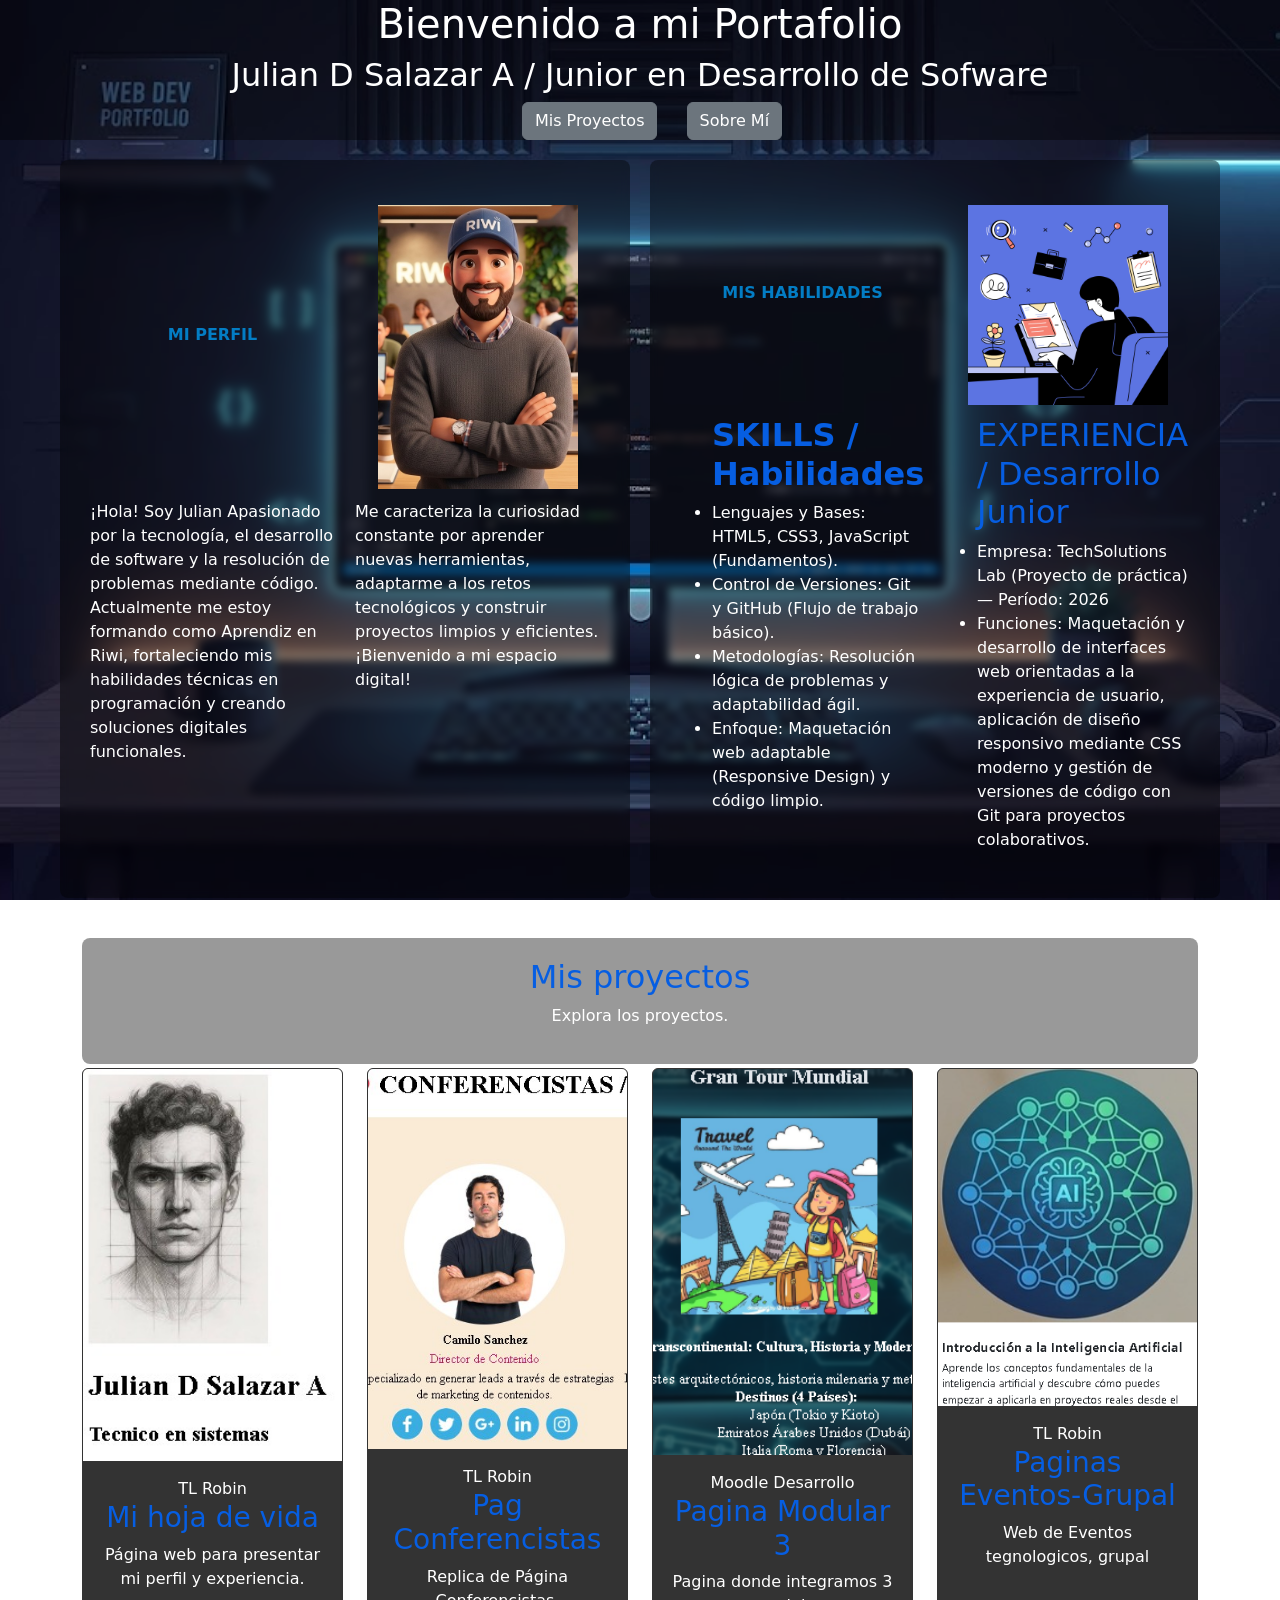
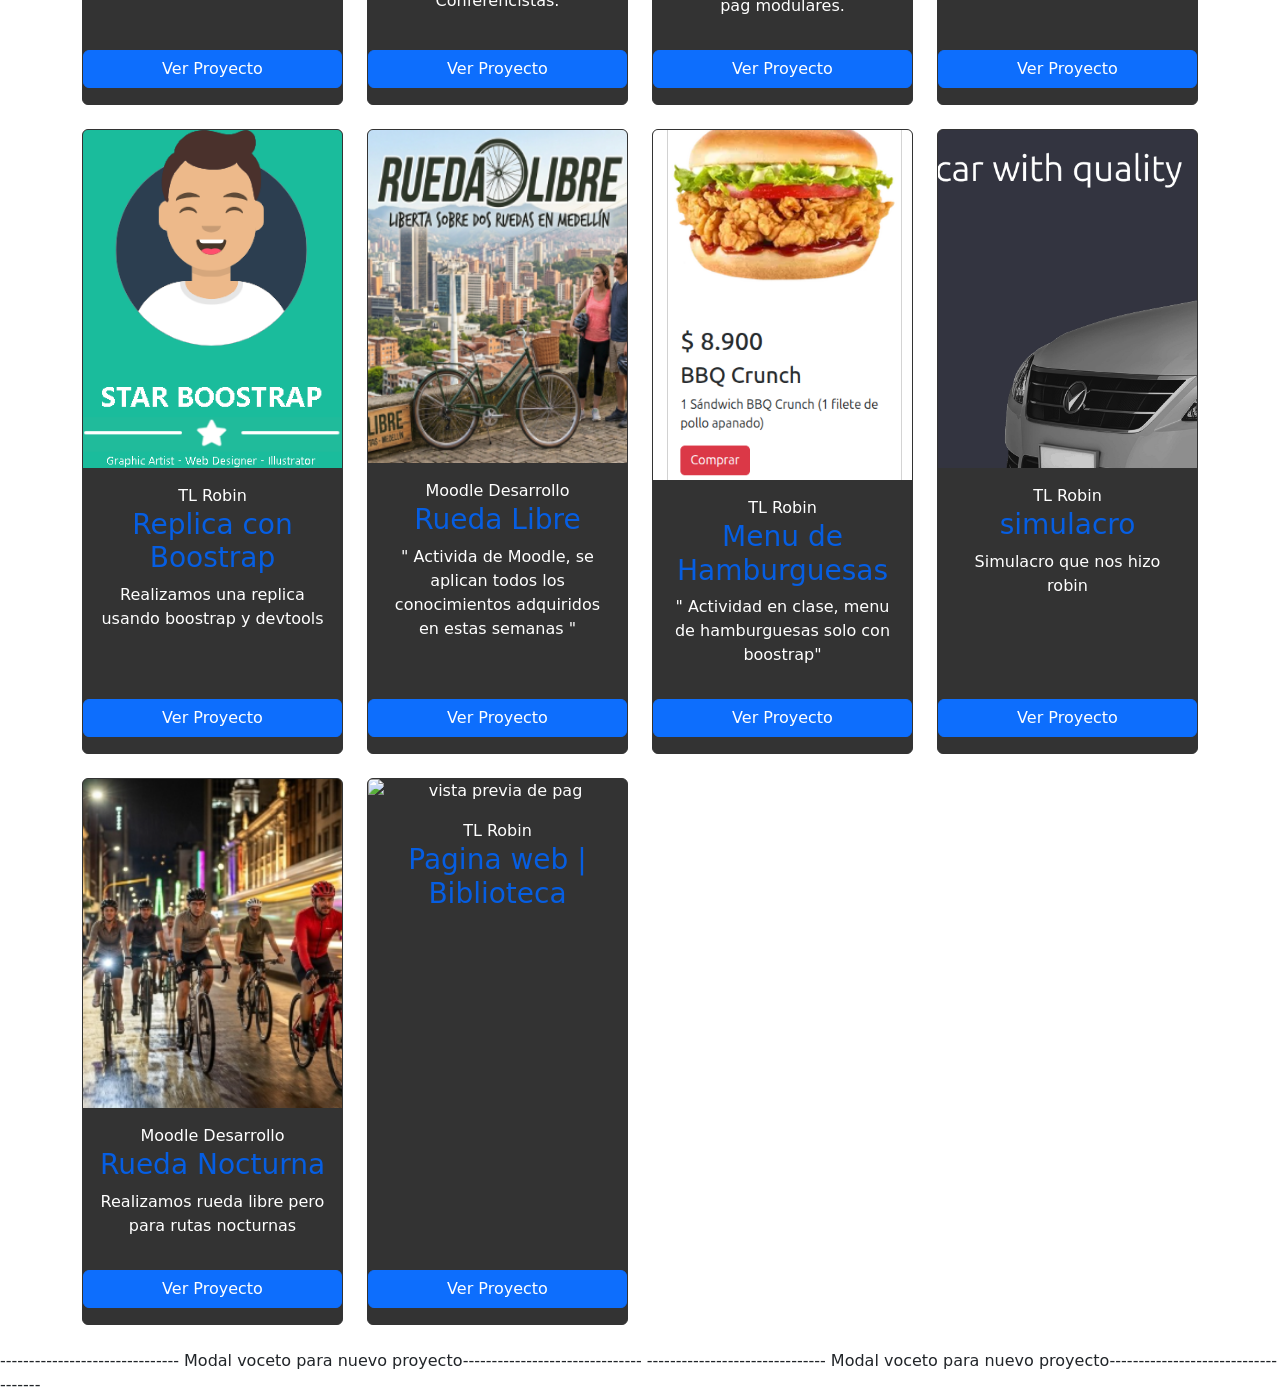
==== commit 22d9ba90: "se agrega rueda nocturna" ====
--- a/index.html
+++ b/index.html
@@ -142,7 +142,7 @@
 
                             </div>
                             <!-- Button trigger modal -->
-                            <button type="button" class="btn btn-primary mb-3 data-bs-toggle="modal"
+                            <button type="button" class="btn btn-primary mb-3 data-bs-toggle=" modal"
                                 data-bs-target="#modalProyecto_MDLAR">
                                 Ver Proyecto
                             </button>
@@ -255,6 +255,53 @@
 
                 </div>
             </article>
+            <article class="mt-4 mb-4">
+                <div class="row">
+
+                    <div class="col-md-3"> <!---------------------------------- Freelance boostrap -------->
+                        <div class="card h-100">
+                            <img src="./img/Rueda Nocturna_mdl.png" alt="vista previa de pagina"
+                                class="img-fluid card-img-top">
+
+                            <div class="card-body">
+                                <span class="etiqueta">Moodle Desarrollo</span>
+                                <h3>Rueda Nocturna</h3>
+                                <p>Realizamos rueda libre pero para rutas nocturnas</p>
+
+
+                            </div>
+                            <!-- Button trigger modal -->
+                            <button type="button" class="btn btn-primary mb-3" data-bs-toggle="modal"
+                                data-bs-target="#modalProyecto_RLN">
+                                Ver Proyecto
+                            </button>
+                        </div>
+
+                    </div>
+                    <div class="col-md-3"> <!------------------------------------ Rueda Libre  ------------->
+                        <div class="card h-100">
+                            <img src="./img/" alt="vista previa de pag" class="img-fluid card-img-top">
+
+                            <div class="card-body">
+                                <span class="etiqueta">TL Robin</span>
+                                <h3>Pagina web | Biblioteca</h3>
+                                <p>
+
+                                </p>
+
+
+                            </div>
+                            <!-- Button trigger modal -->
+                            <button type="button" class="btn btn-primary mb-3" data-bs-toggle="modal"
+                                data-bs-target="#modalProyecto_?">
+                                Ver Proyecto
+                            </button>
+                        </div>
+                    </div>
+
+
+            </article>
+
 
         </section>
 
